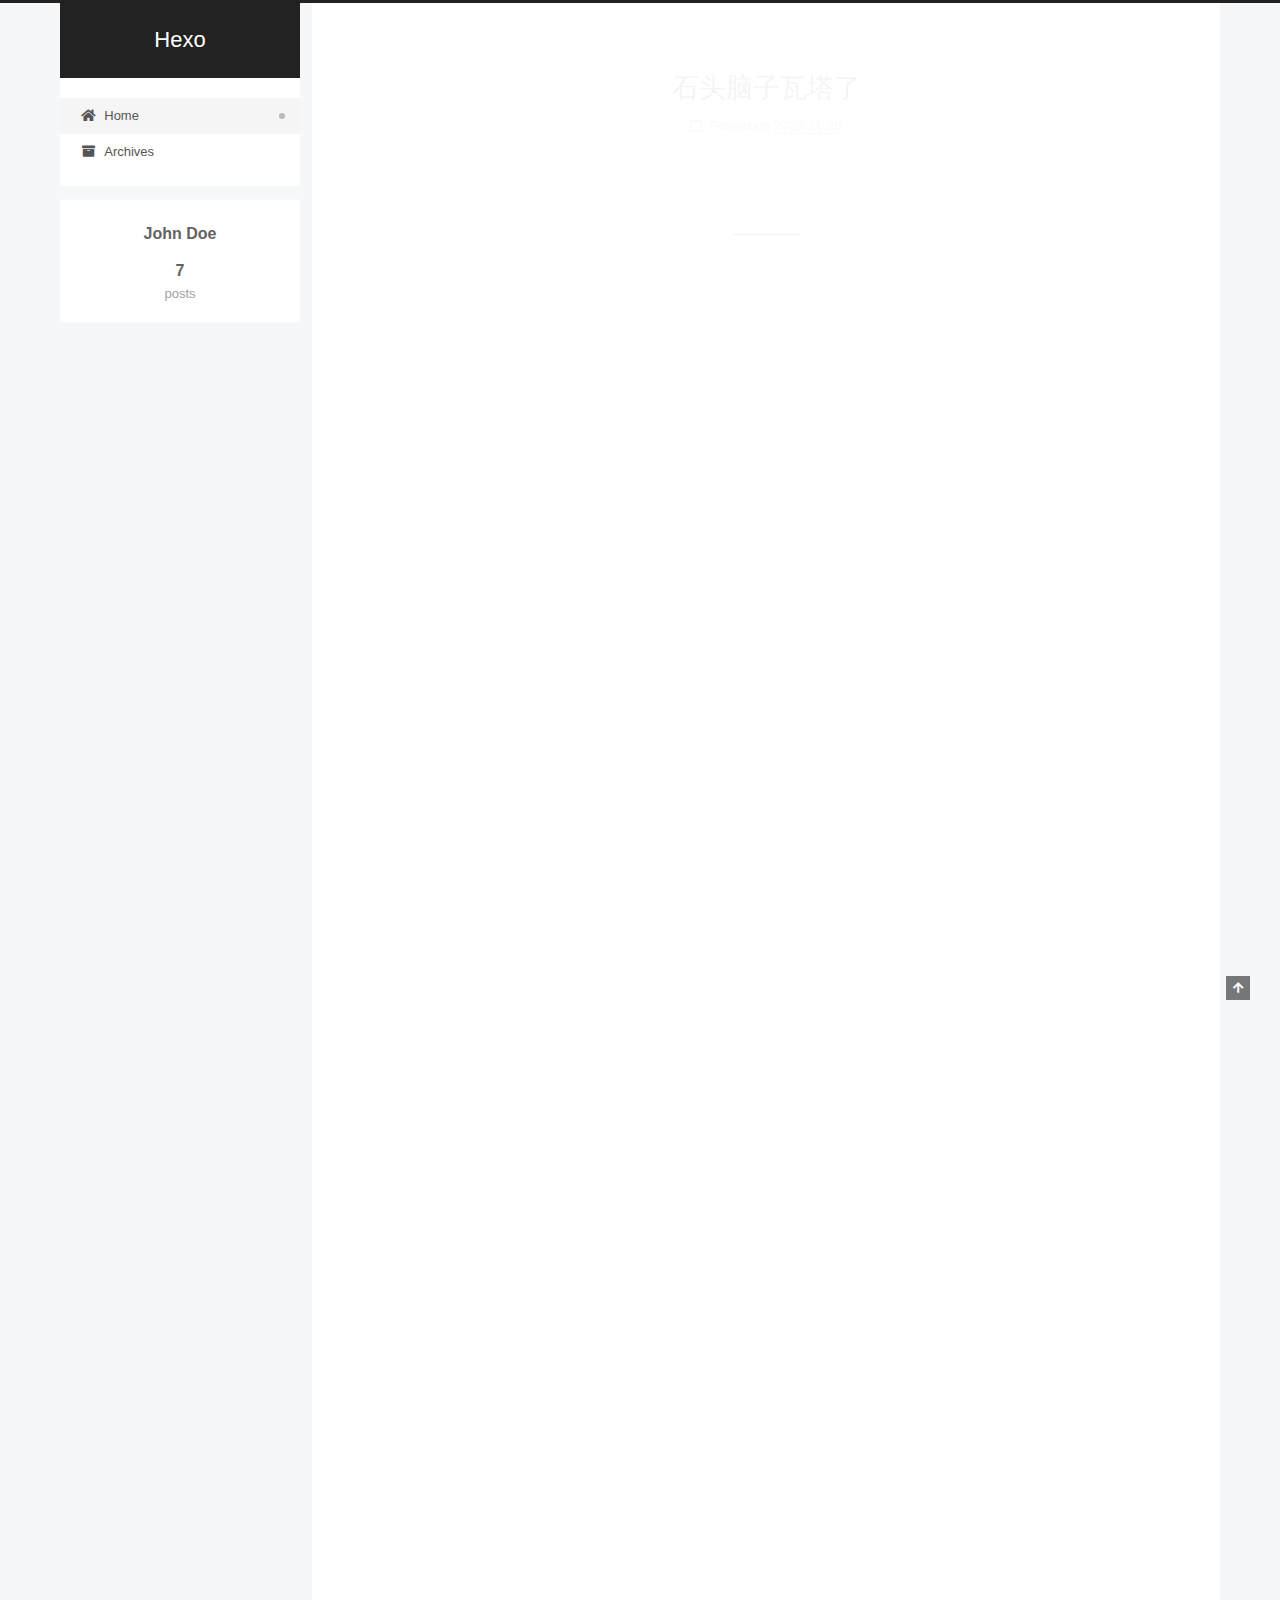
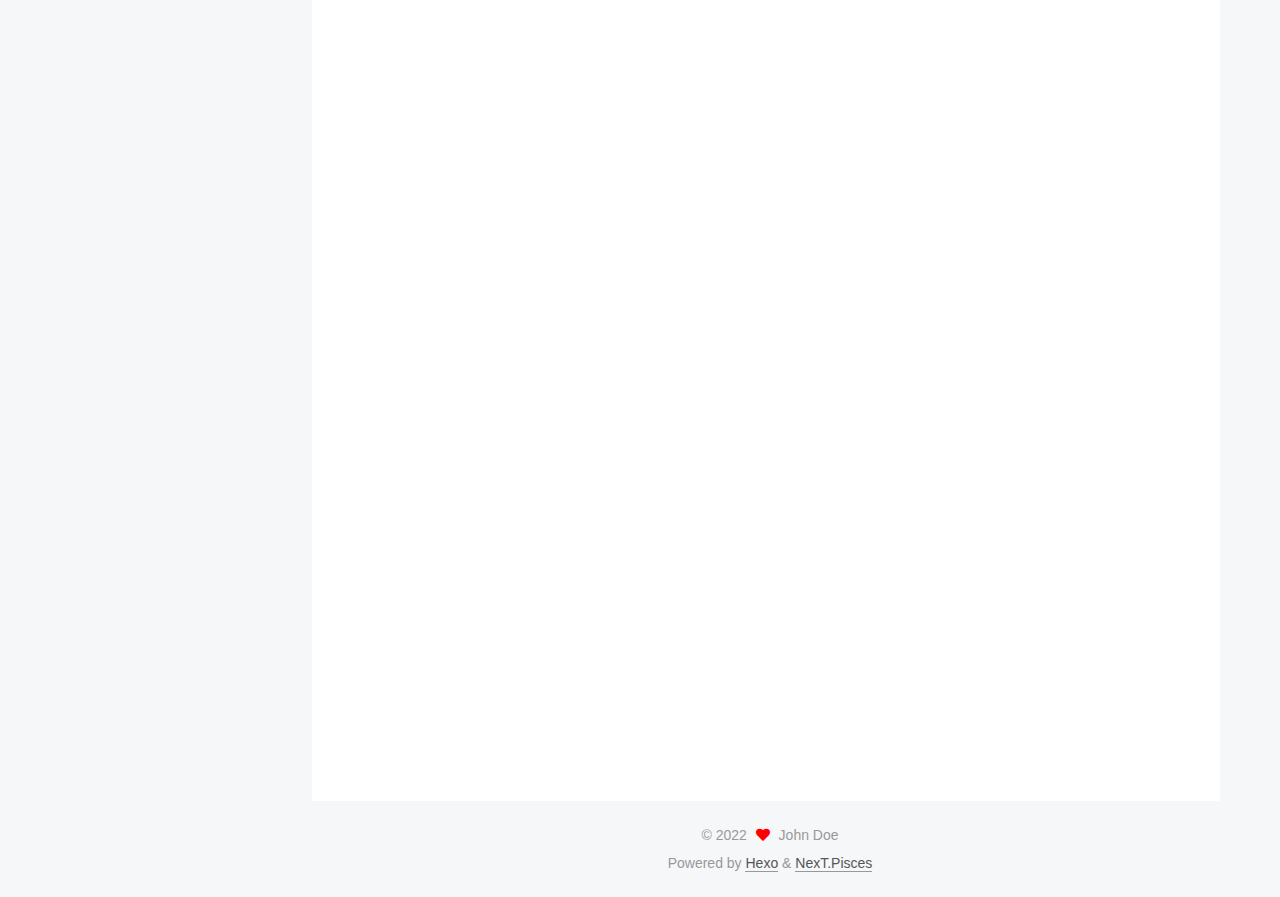
==== index.html @ 6b856f58 "Site updated: 2022-11-28 21:13:18" ====
<!DOCTYPE html>
<html lang="en">
<head>
  <meta charset="UTF-8">
<meta name="viewport" content="width=device-width, initial-scale=1, maximum-scale=2">
<meta name="theme-color" content="#222">
<meta name="generator" content="Hexo 6.3.0">
  <link rel="apple-touch-icon" sizes="180x180" href="/images/apple-touch-icon-next.png">
  <link rel="icon" type="image/png" sizes="32x32" href="/images/favicon-32x32-next.png">
  <link rel="icon" type="image/png" sizes="16x16" href="/images/favicon-16x16-next.png">
  <link rel="mask-icon" href="/images/logo.svg" color="#222">

<link rel="stylesheet" href="/css/main.css">


<link rel="stylesheet" href="/lib/font-awesome/css/all.min.css">

<script id="hexo-configurations">
    var NexT = window.NexT || {};
    var CONFIG = {"hostname":"example.com","root":"/","scheme":"Pisces","version":"7.8.0","exturl":false,"sidebar":{"position":"left","display":"post","padding":18,"offset":12,"onmobile":false},"copycode":{"enable":false,"show_result":false,"style":null},"back2top":{"enable":true,"sidebar":false,"scrollpercent":false},"bookmark":{"enable":false,"color":"#222","save":"auto"},"fancybox":false,"mediumzoom":false,"lazyload":false,"pangu":false,"comments":{"style":"tabs","active":null,"storage":true,"lazyload":false,"nav":null},"algolia":{"hits":{"per_page":10},"labels":{"input_placeholder":"Search for Posts","hits_empty":"We didn't find any results for the search: ${query}","hits_stats":"${hits} results found in ${time} ms"}},"localsearch":{"enable":false,"trigger":"auto","top_n_per_article":1,"unescape":false,"preload":false},"motion":{"enable":true,"async":false,"transition":{"post_block":"fadeIn","post_header":"slideDownIn","post_body":"slideDownIn","coll_header":"slideLeftIn","sidebar":"slideUpIn"}}};
  </script>

  <meta property="og:type" content="website">
<meta property="og:title" content="Hexo">
<meta property="og:url" content="http://example.com/index.html">
<meta property="og:site_name" content="Hexo">
<meta property="og:locale" content="en_US">
<meta property="article:author" content="John Doe">
<meta name="twitter:card" content="summary">

<link rel="canonical" href="http://example.com/">


<script id="page-configurations">
  // https://hexo.io/docs/variables.html
  CONFIG.page = {
    sidebar: "",
    isHome : true,
    isPost : false,
    lang   : 'en'
  };
</script>

  <title>Hexo</title>
  






  <noscript>
  <style>
  .use-motion .brand,
  .use-motion .menu-item,
  .sidebar-inner,
  .use-motion .post-block,
  .use-motion .pagination,
  .use-motion .comments,
  .use-motion .post-header,
  .use-motion .post-body,
  .use-motion .collection-header { opacity: initial; }

  .use-motion .site-title,
  .use-motion .site-subtitle {
    opacity: initial;
    top: initial;
  }

  .use-motion .logo-line-before i { left: initial; }
  .use-motion .logo-line-after i { right: initial; }
  </style>
</noscript>

</head>

<body itemscope itemtype="http://schema.org/WebPage">
  <div class="container use-motion">
    <div class="headband"></div>

    <header class="header" itemscope itemtype="http://schema.org/WPHeader">
      <div class="header-inner"><div class="site-brand-container">
  <div class="site-nav-toggle">
    <div class="toggle" aria-label="Toggle navigation bar">
      <span class="toggle-line toggle-line-first"></span>
      <span class="toggle-line toggle-line-middle"></span>
      <span class="toggle-line toggle-line-last"></span>
    </div>
  </div>

  <div class="site-meta">

    <a href="/" class="brand" rel="start">
      <span class="logo-line-before"><i></i></span>
      <h1 class="site-title">Hexo</h1>
      <span class="logo-line-after"><i></i></span>
    </a>
  </div>

  <div class="site-nav-right">
    <div class="toggle popup-trigger">
    </div>
  </div>
</div>




<nav class="site-nav">
  <ul id="menu" class="main-menu menu">
        <li class="menu-item menu-item-home">

    <a href="/" rel="section"><i class="fa fa-home fa-fw"></i>Home</a>

  </li>
        <li class="menu-item menu-item-archives">

    <a href="/archives/" rel="section"><i class="fa fa-archive fa-fw"></i>Archives</a>

  </li>
  </ul>
</nav>




</div>
    </header>

    
  <div class="back-to-top">
    <i class="fa fa-arrow-up"></i>
    <span>0%</span>
  </div>


    <main class="main">
      <div class="main-inner">
        <div class="content-wrap">
          

          <div class="content index posts-expand">
            
      
  
  
  <article itemscope itemtype="http://schema.org/Article" class="post-block" lang="en">
    <link itemprop="mainEntityOfPage" href="http://example.com/2022/11/28/%E7%9F%B3%E5%A4%B4%E8%84%91%E5%AD%90%E7%93%A6%E5%A1%94%E4%BA%86-1/">

    <span hidden itemprop="author" itemscope itemtype="http://schema.org/Person">
      <meta itemprop="image" content="/images/avatar.gif">
      <meta itemprop="name" content="John Doe">
      <meta itemprop="description" content="">
    </span>

    <span hidden itemprop="publisher" itemscope itemtype="http://schema.org/Organization">
      <meta itemprop="name" content="Hexo">
    </span>
      <header class="post-header">
        <h2 class="post-title" itemprop="name headline">
          
            <a href="/2022/11/28/%E7%9F%B3%E5%A4%B4%E8%84%91%E5%AD%90%E7%93%A6%E5%A1%94%E4%BA%86-1/" class="post-title-link" itemprop="url">石头脑子瓦塔了</a>
        </h2>

        <div class="post-meta">
            <span class="post-meta-item">
              <span class="post-meta-item-icon">
                <i class="far fa-calendar"></i>
              </span>
              <span class="post-meta-item-text">Posted on</span>

              <time title="Created: 2022-11-28 20:24:29" itemprop="dateCreated datePublished" datetime="2022-11-28T20:24:29+08:00">2022-11-28</time>
            </span>

          

        </div>
      </header>

    
    
    
    <div class="post-body" itemprop="articleBody">

      
          
      
    </div>

    
    
    
      <footer class="post-footer">
        <div class="post-eof"></div>
      </footer>
  </article>
  
  
  

      
  
  
  <article itemscope itemtype="http://schema.org/Article" class="post-block" lang="en">
    <link itemprop="mainEntityOfPage" href="http://example.com/2022/11/28/%E7%9F%B3%E5%A4%B4%E8%84%91%E5%AD%90%E7%93%A6%E5%A1%94%E4%BA%86/">

    <span hidden itemprop="author" itemscope itemtype="http://schema.org/Person">
      <meta itemprop="image" content="/images/avatar.gif">
      <meta itemprop="name" content="John Doe">
      <meta itemprop="description" content="">
    </span>

    <span hidden itemprop="publisher" itemscope itemtype="http://schema.org/Organization">
      <meta itemprop="name" content="Hexo">
    </span>
      <header class="post-header">
        <h2 class="post-title" itemprop="name headline">
          
            <a href="/2022/11/28/%E7%9F%B3%E5%A4%B4%E8%84%91%E5%AD%90%E7%93%A6%E5%A1%94%E4%BA%86/" class="post-title-link" itemprop="url">石头脑子瓦塔了</a>
        </h2>

        <div class="post-meta">
            <span class="post-meta-item">
              <span class="post-meta-item-icon">
                <i class="far fa-calendar"></i>
              </span>
              <span class="post-meta-item-text">Posted on</span>
              

              <time title="Created: 2022-11-28 20:21:16 / Modified: 20:21:17" itemprop="dateCreated datePublished" datetime="2022-11-28T20:21:16+08:00">2022-11-28</time>
            </span>

          

        </div>
      </header>

    
    
    
    <div class="post-body" itemprop="articleBody">

      
          
      
    </div>

    
    
    
      <footer class="post-footer">
        <div class="post-eof"></div>
      </footer>
  </article>
  
  
  

      
  
  
  <article itemscope itemtype="http://schema.org/Article" class="post-block" lang="en">
    <link itemprop="mainEntityOfPage" href="http://example.com/2022/11/28/test-my-site-3/">

    <span hidden itemprop="author" itemscope itemtype="http://schema.org/Person">
      <meta itemprop="image" content="/images/avatar.gif">
      <meta itemprop="name" content="John Doe">
      <meta itemprop="description" content="">
    </span>

    <span hidden itemprop="publisher" itemscope itemtype="http://schema.org/Organization">
      <meta itemprop="name" content="Hexo">
    </span>
      <header class="post-header">
        <h2 class="post-title" itemprop="name headline">
          
            <a href="/2022/11/28/test-my-site-3/" class="post-title-link" itemprop="url">test_my_site</a>
        </h2>

        <div class="post-meta">
            <span class="post-meta-item">
              <span class="post-meta-item-icon">
                <i class="far fa-calendar"></i>
              </span>
              <span class="post-meta-item-text">Posted on</span>

              <time title="Created: 2022-11-28 19:52:07" itemprop="dateCreated datePublished" datetime="2022-11-28T19:52:07+08:00">2022-11-28</time>
            </span>

          

        </div>
      </header>

    
    
    
    <div class="post-body" itemprop="articleBody">

      
          
      
    </div>

    
    
    
      <footer class="post-footer">
        <div class="post-eof"></div>
      </footer>
  </article>
  
  
  

      
  
  
  <article itemscope itemtype="http://schema.org/Article" class="post-block" lang="en">
    <link itemprop="mainEntityOfPage" href="http://example.com/2022/11/28/test-my-site-2/">

    <span hidden itemprop="author" itemscope itemtype="http://schema.org/Person">
      <meta itemprop="image" content="/images/avatar.gif">
      <meta itemprop="name" content="John Doe">
      <meta itemprop="description" content="">
    </span>

    <span hidden itemprop="publisher" itemscope itemtype="http://schema.org/Organization">
      <meta itemprop="name" content="Hexo">
    </span>
      <header class="post-header">
        <h2 class="post-title" itemprop="name headline">
          
            <a href="/2022/11/28/test-my-site-2/" class="post-title-link" itemprop="url">test_my_site</a>
        </h2>

        <div class="post-meta">
            <span class="post-meta-item">
              <span class="post-meta-item-icon">
                <i class="far fa-calendar"></i>
              </span>
              <span class="post-meta-item-text">Posted on</span>

              <time title="Created: 2022-11-28 19:49:31" itemprop="dateCreated datePublished" datetime="2022-11-28T19:49:31+08:00">2022-11-28</time>
            </span>

          

        </div>
      </header>

    
    
    
    <div class="post-body" itemprop="articleBody">

      
          
      
    </div>

    
    
    
      <footer class="post-footer">
        <div class="post-eof"></div>
      </footer>
  </article>
  
  
  

      
  
  
  <article itemscope itemtype="http://schema.org/Article" class="post-block" lang="en">
    <link itemprop="mainEntityOfPage" href="http://example.com/2022/11/28/test-my-site-1/">

    <span hidden itemprop="author" itemscope itemtype="http://schema.org/Person">
      <meta itemprop="image" content="/images/avatar.gif">
      <meta itemprop="name" content="John Doe">
      <meta itemprop="description" content="">
    </span>

    <span hidden itemprop="publisher" itemscope itemtype="http://schema.org/Organization">
      <meta itemprop="name" content="Hexo">
    </span>
      <header class="post-header">
        <h2 class="post-title" itemprop="name headline">
          
            <a href="/2022/11/28/test-my-site-1/" class="post-title-link" itemprop="url">test_my_site</a>
        </h2>

        <div class="post-meta">
            <span class="post-meta-item">
              <span class="post-meta-item-icon">
                <i class="far fa-calendar"></i>
              </span>
              <span class="post-meta-item-text">Posted on</span>

              <time title="Created: 2022-11-28 19:37:12" itemprop="dateCreated datePublished" datetime="2022-11-28T19:37:12+08:00">2022-11-28</time>
            </span>

          

        </div>
      </header>

    
    
    
    <div class="post-body" itemprop="articleBody">

      
          
      
    </div>

    
    
    
      <footer class="post-footer">
        <div class="post-eof"></div>
      </footer>
  </article>
  
  
  

      
  
  
  <article itemscope itemtype="http://schema.org/Article" class="post-block" lang="en">
    <link itemprop="mainEntityOfPage" href="http://example.com/2022/11/28/test-my-site/">

    <span hidden itemprop="author" itemscope itemtype="http://schema.org/Person">
      <meta itemprop="image" content="/images/avatar.gif">
      <meta itemprop="name" content="John Doe">
      <meta itemprop="description" content="">
    </span>

    <span hidden itemprop="publisher" itemscope itemtype="http://schema.org/Organization">
      <meta itemprop="name" content="Hexo">
    </span>
      <header class="post-header">
        <h2 class="post-title" itemprop="name headline">
          
            <a href="/2022/11/28/test-my-site/" class="post-title-link" itemprop="url">test_my_site</a>
        </h2>

        <div class="post-meta">
            <span class="post-meta-item">
              <span class="post-meta-item-icon">
                <i class="far fa-calendar"></i>
              </span>
              <span class="post-meta-item-text">Posted on</span>

              <time title="Created: 2022-11-28 17:19:56" itemprop="dateCreated datePublished" datetime="2022-11-28T17:19:56+08:00">2022-11-28</time>
            </span>

          

        </div>
      </header>

    
    
    
    <div class="post-body" itemprop="articleBody">

      
          
      
    </div>

    
    
    
      <footer class="post-footer">
        <div class="post-eof"></div>
      </footer>
  </article>
  
  
  

      
  
  
  <article itemscope itemtype="http://schema.org/Article" class="post-block" lang="en">
    <link itemprop="mainEntityOfPage" href="http://example.com/2022/11/28/hello-world/">

    <span hidden itemprop="author" itemscope itemtype="http://schema.org/Person">
      <meta itemprop="image" content="/images/avatar.gif">
      <meta itemprop="name" content="John Doe">
      <meta itemprop="description" content="">
    </span>

    <span hidden itemprop="publisher" itemscope itemtype="http://schema.org/Organization">
      <meta itemprop="name" content="Hexo">
    </span>
      <header class="post-header">
        <h2 class="post-title" itemprop="name headline">
          
            <a href="/2022/11/28/hello-world/" class="post-title-link" itemprop="url">Hello World</a>
        </h2>

        <div class="post-meta">
            <span class="post-meta-item">
              <span class="post-meta-item-icon">
                <i class="far fa-calendar"></i>
              </span>
              <span class="post-meta-item-text">Posted on</span>

              <time title="Created: 2022-11-28 17:04:57" itemprop="dateCreated datePublished" datetime="2022-11-28T17:04:57+08:00">2022-11-28</time>
            </span>

          

        </div>
      </header>

    
    
    
    <div class="post-body" itemprop="articleBody">

      
          <p>Welcome to <a target="_blank" rel="noopener" href="https://hexo.io/">Hexo</a>! This is your very first post. Check <a target="_blank" rel="noopener" href="https://hexo.io/docs/">documentation</a> for more info. If you get any problems when using Hexo, you can find the answer in <a target="_blank" rel="noopener" href="https://hexo.io/docs/troubleshooting.html">troubleshooting</a> or you can ask me on <a target="_blank" rel="noopener" href="https://github.com/hexojs/hexo/issues">GitHub</a>.</p>
<h2 id="Quick-Start"><a href="#Quick-Start" class="headerlink" title="Quick Start"></a>Quick Start</h2><h3 id="Create-a-new-post"><a href="#Create-a-new-post" class="headerlink" title="Create a new post"></a>Create a new post</h3><figure class="highlight bash"><table><tr><td class="gutter"><pre><span class="line">1</span><br></pre></td><td class="code"><pre><span class="line">$ hexo new <span class="string">&quot;My New Post&quot;</span></span><br></pre></td></tr></table></figure>

<p>More info: <a target="_blank" rel="noopener" href="https://hexo.io/docs/writing.html">Writing</a></p>
<h3 id="Run-server"><a href="#Run-server" class="headerlink" title="Run server"></a>Run server</h3><figure class="highlight bash"><table><tr><td class="gutter"><pre><span class="line">1</span><br></pre></td><td class="code"><pre><span class="line">$ hexo server</span><br></pre></td></tr></table></figure>

<p>More info: <a target="_blank" rel="noopener" href="https://hexo.io/docs/server.html">Server</a></p>
<h3 id="Generate-static-files"><a href="#Generate-static-files" class="headerlink" title="Generate static files"></a>Generate static files</h3><figure class="highlight bash"><table><tr><td class="gutter"><pre><span class="line">1</span><br></pre></td><td class="code"><pre><span class="line">$ hexo generate</span><br></pre></td></tr></table></figure>

<p>More info: <a target="_blank" rel="noopener" href="https://hexo.io/docs/generating.html">Generating</a></p>
<h3 id="Deploy-to-remote-sites"><a href="#Deploy-to-remote-sites" class="headerlink" title="Deploy to remote sites"></a>Deploy to remote sites</h3><figure class="highlight bash"><table><tr><td class="gutter"><pre><span class="line">1</span><br></pre></td><td class="code"><pre><span class="line">$ hexo deploy</span><br></pre></td></tr></table></figure>

<p>More info: <a target="_blank" rel="noopener" href="https://hexo.io/docs/one-command-deployment.html">Deployment</a></p>

      
    </div>

    
    
    
      <footer class="post-footer">
        <div class="post-eof"></div>
      </footer>
  </article>
  
  
  


  



          </div>
          

<script>
  window.addEventListener('tabs:register', () => {
    let { activeClass } = CONFIG.comments;
    if (CONFIG.comments.storage) {
      activeClass = localStorage.getItem('comments_active') || activeClass;
    }
    if (activeClass) {
      let activeTab = document.querySelector(`a[href="#comment-${activeClass}"]`);
      if (activeTab) {
        activeTab.click();
      }
    }
  });
  if (CONFIG.comments.storage) {
    window.addEventListener('tabs:click', event => {
      if (!event.target.matches('.tabs-comment .tab-content .tab-pane')) return;
      let commentClass = event.target.classList[1];
      localStorage.setItem('comments_active', commentClass);
    });
  }
</script>

        </div>
          
  
  <div class="toggle sidebar-toggle">
    <span class="toggle-line toggle-line-first"></span>
    <span class="toggle-line toggle-line-middle"></span>
    <span class="toggle-line toggle-line-last"></span>
  </div>

  <aside class="sidebar">
    <div class="sidebar-inner">

      <ul class="sidebar-nav motion-element">
        <li class="sidebar-nav-toc">
          Table of Contents
        </li>
        <li class="sidebar-nav-overview">
          Overview
        </li>
      </ul>

      <!--noindex-->
      <div class="post-toc-wrap sidebar-panel">
      </div>
      <!--/noindex-->

      <div class="site-overview-wrap sidebar-panel">
        <div class="site-author motion-element" itemprop="author" itemscope itemtype="http://schema.org/Person">
  <p class="site-author-name" itemprop="name">John Doe</p>
  <div class="site-description" itemprop="description"></div>
</div>
<div class="site-state-wrap motion-element">
  <nav class="site-state">
      <div class="site-state-item site-state-posts">
          <a href="/archives/">
        
          <span class="site-state-item-count">7</span>
          <span class="site-state-item-name">posts</span>
        </a>
      </div>
  </nav>
</div>



      </div>

    </div>
  </aside>
  <div id="sidebar-dimmer"></div>


      </div>
    </main>

    <footer class="footer">
      <div class="footer-inner">
        

        

<div class="copyright">
  
  &copy; 
  <span itemprop="copyrightYear">2022</span>
  <span class="with-love">
    <i class="fa fa-heart"></i>
  </span>
  <span class="author" itemprop="copyrightHolder">John Doe</span>
</div>
  <div class="powered-by">Powered by <a href="https://hexo.io/" class="theme-link" rel="noopener" target="_blank">Hexo</a> & <a href="https://pisces.theme-next.org/" class="theme-link" rel="noopener" target="_blank">NexT.Pisces</a>
  </div>

        








      </div>
    </footer>
  </div>

  
  <script src="/lib/anime.min.js"></script>
  <script src="/lib/velocity/velocity.min.js"></script>
  <script src="/lib/velocity/velocity.ui.min.js"></script>

<script src="/js/utils.js"></script>

<script src="/js/motion.js"></script>


<script src="/js/schemes/pisces.js"></script>


<script src="/js/next-boot.js"></script>




  















  

  

</body>
</html>
---- css/main.css ----
:root {
  --body-bg-color: #f5f7f9;
  --content-bg-color: #fff;
  --card-bg-color: #f5f5f5;
  --text-color: #555;
  --blockquote-color: #666;
  --link-color: #555;
  --link-hover-color: #222;
  --brand-color: #fff;
  --brand-hover-color: #fff;
  --table-row-odd-bg-color: #f9f9f9;
  --table-row-hover-bg-color: #f5f5f5;
  --menu-item-bg-color: #f5f5f5;
  --btn-default-bg: #fff;
  --btn-default-color: #555;
  --btn-default-border-color: #555;
  --btn-default-hover-bg: #222;
  --btn-default-hover-color: #fff;
  --btn-default-hover-border-color: #222;
}
html {
  line-height: 1.15; /* 1 */
  -webkit-text-size-adjust: 100%; /* 2 */
}
body {
  margin: 0;
}
main {
  display: block;
}
h1 {
  font-size: 2em;
  margin: 0.67em 0;
}
hr {
  box-sizing: content-box; /* 1 */
  height: 0; /* 1 */
  overflow: visible; /* 2 */
}
pre {
  font-family: monospace, monospace; /* 1 */
  font-size: 1em; /* 2 */
}
a {
  background: transparent;
}
abbr[title] {
  border-bottom: none; /* 1 */
  text-decoration: underline; /* 2 */
  text-decoration: underline dotted; /* 2 */
}
b,
strong {
  font-weight: bolder;
}
code,
kbd,
samp {
  font-family: monospace, monospace; /* 1 */
  font-size: 1em; /* 2 */
}
small {
  font-size: 80%;
}
sub,
sup {
  font-size: 75%;
  line-height: 0;
  position: relative;
  vertical-align: baseline;
}
sub {
  bottom: -0.25em;
}
sup {
  top: -0.5em;
}
img {
  border-style: none;
}
button,
input,
optgroup,
select,
textarea {
  font-family: inherit; /* 1 */
  font-size: 100%; /* 1 */
  line-height: 1.15; /* 1 */
  margin: 0; /* 2 */
}
button,
input {
/* 1 */
  overflow: visible;
}
button,
select {
/* 1 */
  text-transform: none;
}
button,
[type='button'],
[type='reset'],
[type='submit'] {
  -webkit-appearance: button;
}
button::-moz-focus-inner,
[type='button']::-moz-focus-inner,
[type='reset']::-moz-focus-inner,
[type='submit']::-moz-focus-inner {
  border-style: none;
  padding: 0;
}
button:-moz-focusring,
[type='button']:-moz-focusring,
[type='reset']:-moz-focusring,
[type='submit']:-moz-focusring {
  outline: 1px dotted ButtonText;
}
fieldset {
  padding: 0.35em 0.75em 0.625em;
}
legend {
  box-sizing: border-box; /* 1 */
  color: inherit; /* 2 */
  display: table; /* 1 */
  max-width: 100%; /* 1 */
  padding: 0; /* 3 */
  white-space: normal; /* 1 */
}
progress {
  vertical-align: baseline;
}
textarea {
  overflow: auto;
}
[type='checkbox'],
[type='radio'] {
  box-sizing: border-box; /* 1 */
  padding: 0; /* 2 */
}
[type='number']::-webkit-inner-spin-button,
[type='number']::-webkit-outer-spin-button {
  height: auto;
}
[type='search'] {
  outline-offset: -2px; /* 2 */
  -webkit-appearance: textfield; /* 1 */
}
[type='search']::-webkit-search-decoration {
  -webkit-appearance: none;
}
::-webkit-file-upload-button {
  font: inherit; /* 2 */
  -webkit-appearance: button; /* 1 */
}
details {
  display: block;
}
summary {
  display: list-item;
}
template {
  display: none;
}
[hidden] {
  display: none;
}
::selection {
  background: #262a30;
  color: #eee;
}
html,
body {
  height: 100%;
}
body {
  background: var(--body-bg-color);
  color: var(--text-color);
  font-family: 'Lato', "PingFang SC", "Microsoft YaHei", sans-serif;
  font-size: 1em;
  line-height: 2;
}
@media (max-width: 991px) {
  body {
    padding-left: 0 !important;
    padding-right: 0 !important;
  }
}
h1,
h2,
h3,
h4,
h5,
h6 {
  font-family: 'Lato', "PingFang SC", "Microsoft YaHei", sans-serif;
  font-weight: bold;
  line-height: 1.5;
  margin: 20px 0 15px;
}
h1 {
  font-size: 1.5em;
}
h2 {
  font-size: 1.375em;
}
h3 {
  font-size: 1.25em;
}
h4 {
  font-size: 1.125em;
}
h5 {
  font-size: 1em;
}
h6 {
  font-size: 0.875em;
}
p {
  margin: 0 0 20px 0;
}
a,
span.exturl {
  border-bottom: 1px solid #999;
  color: var(--link-color);
  outline: 0;
  text-decoration: none;
  overflow-wrap: break-word;
  word-wrap: break-word;
  cursor: pointer;
}
a:hover,
span.exturl:hover {
  border-bottom-color: var(--link-hover-color);
  color: var(--link-hover-color);
}
iframe,
img,
video {
  display: block;
  margin-left: auto;
  margin-right: auto;
  max-width: 100%;
}
hr {
  background-image: repeating-linear-gradient(-45deg, #ddd, #ddd 4px, transparent 4px, transparent 8px);
  border: 0;
  height: 3px;
  margin: 40px 0;
}
blockquote {
  border-left: 4px solid #ddd;
  color: var(--blockquote-color);
  margin: 0;
  padding: 0 15px;
}
blockquote cite::before {
  content: '-';
  padding: 0 5px;
}
dt {
  font-weight: bold;
}
dd {
  margin: 0;
  padding: 0;
}
kbd {
  background-color: #f5f5f5;
  background-image: linear-gradient(#eee, #fff, #eee);
  border: 1px solid #ccc;
  border-radius: 0.2em;
  box-shadow: 0.1em 0.1em 0.2em rgba(0,0,0,0.1);
  color: #555;
  font-family: inherit;
  padding: 0.1em 0.3em;
  white-space: nowrap;
}
.table-container {
  overflow: auto;
}
table {
  border-collapse: collapse;
  border-spacing: 0;
  font-size: 0.875em;
  margin: 0 0 20px 0;
  width: 100%;
}
tbody tr:nth-of-type(odd) {
  background: var(--table-row-odd-bg-color);
}
tbody tr:hover {
  background: var(--table-row-hover-bg-color);
}
caption,
th,
td {
  font-weight: normal;
  padding: 8px;
  vertical-align: middle;
}
th,
td {
  border: 1px solid #ddd;
  border-bottom: 3px solid #ddd;
}
th {
  font-weight: 700;
  padding-bottom: 10px;
}
td {
  border-bottom-width: 1px;
}
.btn {
  background: var(--btn-default-bg);
  border: 2px solid var(--btn-default-border-color);
  border-radius: 2px;
  color: var(--btn-default-color);
  display: inline-block;
  font-size: 0.875em;
  line-height: 2;
  padding: 0 20px;
  text-decoration: none;
  transition-property: background-color;
  transition-delay: 0s;
  transition-duration: 0.2s;
  transition-timing-function: ease-in-out;
}
.btn:hover {
  background: var(--btn-default-hover-bg);
  border-color: var(--btn-default-hover-border-color);
  color: var(--btn-default-hover-color);
}
.btn + .btn {
  margin: 0 0 8px 8px;
}
.btn .fa-fw {
  text-align: left;
  width: 1.285714285714286em;
}
.toggle {
  line-height: 0;
}
.toggle .toggle-line {
  background: #fff;
  display: inline-block;
  height: 2px;
  left: 0;
  position: relative;
  top: 0;
  transition: all 0.4s;
  vertical-align: top;
  width: 100%;
}
.toggle .toggle-line:not(:first-child) {
  margin-top: 3px;
}
.toggle.toggle-arrow .toggle-line-first {
  left: 50%;
  top: 2px;
  transform: rotate(45deg);
  width: 50%;
}
.toggle.toggle-arrow .toggle-line-middle {
  left: 2px;
  width: 90%;
}
.toggle.toggle-arrow .toggle-line-last {
  left: 50%;
  top: -2px;
  transform: rotate(-45deg);
  width: 50%;
}
.toggle.toggle-close .toggle-line-first {
  transform: rotate(-45deg);
  top: 5px;
}
.toggle.toggle-close .toggle-line-middle {
  opacity: 0;
}
.toggle.toggle-close .toggle-line-last {
  transform: rotate(45deg);
  top: -5px;
}
.highlight,
pre {
  background: #f7f7f7;
  color: #4d4d4c;
  line-height: 1.6;
  margin: 0 auto 20px;
}
pre,
code {
  font-family: consolas, Menlo, monospace, "PingFang SC", "Microsoft YaHei";
}
code {
  background: #eee;
  border-radius: 3px;
  color: #555;
  padding: 2px 4px;
  overflow-wrap: break-word;
  word-wrap: break-word;
}
.highlight *::selection {
  background: #d6d6d6;
}
.highlight pre {
  border: 0;
  margin: 0;
  padding: 10px 0;
}
.highlight table {
  border: 0;
  margin: 0;
  width: auto;
}
.highlight td {
  border: 0;
  padding: 0;
}
.highlight figcaption {
  background: #eff2f3;
  color: #4d4d4c;
  display: flex;
  font-size: 0.875em;
  justify-content: space-between;
  line-height: 1.2;
  padding: 0.5em;
}
.highlight figcaption a {
  color: #4d4d4c;
}
.highlight figcaption a:hover {
  border-bottom-color: #4d4d4c;
}
.highlight .gutter {
  -moz-user-select: none;
  -ms-user-select: none;
  -webkit-user-select: none;
  user-select: none;
}
.highlight .gutter pre {
  background: #eff2f3;
  color: #869194;
  padding-left: 10px;
  padding-right: 10px;
  text-align: right;
}
.highlight .code pre {
  background: #f7f7f7;
  padding-left: 10px;
  width: 100%;
}
.gist table {
  width: auto;
}
.gist table td {
  border: 0;
}
pre {
  overflow: auto;
  padding: 10px;
}
pre code {
  background: none;
  color: #4d4d4c;
  font-size: 0.875em;
  padding: 0;
  text-shadow: none;
}
pre .deletion {
  background: #fdd;
}
pre .addition {
  background: #dfd;
}
pre .meta {
  color: #eab700;
  -moz-user-select: none;
  -ms-user-select: none;
  -webkit-user-select: none;
  user-select: none;
}
pre .comment {
  color: #8e908c;
}
pre .variable,
pre .attribute,
pre .tag,
pre .name,
pre .regexp,
pre .ruby .constant,
pre .xml .tag .title,
pre .xml .pi,
pre .xml .doctype,
pre .html .doctype,
pre .css .id,
pre .css .class,
pre .css .pseudo {
  color: #c82829;
}
pre .number,
pre .preprocessor,
pre .built_in,
pre .builtin-name,
pre .literal,
pre .params,
pre .constant,
pre .command {
  color: #f5871f;
}
pre .ruby .class .title,
pre .css .rules .attribute,
pre .string,
pre .symbol,
pre .value,
pre .inheritance,
pre .header,
pre .ruby .symbol,
pre .xml .cdata,
pre .special,
pre .formula {
  color: #718c00;
}
pre .title,
pre .css .hexcolor {
  color: #3e999f;
}
pre .function,
pre .python .decorator,
pre .python .title,
pre .ruby .function .title,
pre .ruby .title .keyword,
pre .perl .sub,
pre .javascript .title,
pre .coffeescript .title {
  color: #4271ae;
}
pre .keyword,
pre .javascript .function {
  color: #8959a8;
}
.blockquote-center {
  border-left: none;
  margin: 40px 0;
  padding: 0;
  position: relative;
  text-align: center;
}
.blockquote-center .fa {
  display: block;
  opacity: 0.6;
  position: absolute;
  width: 100%;
}
.blockquote-center .fa-quote-left {
  border-top: 1px solid #ccc;
  text-align: left;
  top: -20px;
}
.blockquote-center .fa-quote-right {
  border-bottom: 1px solid #ccc;
  text-align: right;
  bottom: -20px;
}
.blockquote-center p,
.blockquote-center div {
  text-align: center;
}
.post-body .group-picture img {
  margin: 0 auto;
  padding: 0 3px;
}
.group-picture-row {
  margin-bottom: 6px;
  overflow: hidden;
}
.group-picture-column {
  float: left;
  margin-bottom: 10px;
}
.post-body .label {
  color: #555;
  display: inline;
  padding: 0 2px;
}
.post-body .label.default {
  background: #f0f0f0;
}
.post-body .label.primary {
  background: #efe6f7;
}
.post-body .label.info {
  background: #e5f2f8;
}
.post-body .label.success {
  background: #e7f4e9;
}
.post-body .label.warning {
  background: #fcf6e1;
}
.post-body .label.danger {
  background: #fae8eb;
}
.post-body .tabs {
  margin-bottom: 20px;
}
.post-body .tabs,
.tabs-comment {
  display: block;
  padding-top: 10px;
  position: relative;
}
.post-body .tabs ul.nav-tabs,
.tabs-comment ul.nav-tabs {
  display: flex;
  flex-wrap: wrap;
  margin: 0;
  margin-bottom: -1px;
  padding: 0;
}
@media (max-width: 413px) {
  .post-body .tabs ul.nav-tabs,
  .tabs-comment ul.nav-tabs {
    display: block;
    margin-bottom: 5px;
  }
}
.post-body .tabs ul.nav-tabs li.tab,
.tabs-comment ul.nav-tabs li.tab {
  border-bottom: 1px solid #ddd;
  border-left: 1px solid transparent;
  border-right: 1px solid transparent;
  border-top: 3px solid transparent;
  flex-grow: 1;
  list-style-type: none;
  border-radius: 0 0 0 0;
}
@media (max-width: 413px) {
  .post-body .tabs ul.nav-tabs li.tab,
  .tabs-comment ul.nav-tabs li.tab {
    border-bottom: 1px solid transparent;
    border-left: 3px solid transparent;
    border-right: 1px solid transparent;
    border-top: 1px solid transparent;
  }
}
@media (max-width: 413px) {
  .post-body .tabs ul.nav-tabs li.tab,
  .tabs-comment ul.nav-tabs li.tab {
    border-radius: 0;
  }
}
.post-body .tabs ul.nav-tabs li.tab a,
.tabs-comment ul.nav-tabs li.tab a {
  border-bottom: initial;
  display: block;
  line-height: 1.8;
  outline: 0;
  padding: 0.25em 0.75em;
  text-align: center;
  transition-delay: 0s;
  transition-duration: 0.2s;
  transition-timing-function: ease-out;
}
.post-body .tabs ul.nav-tabs li.tab a i,
.tabs-comment ul.nav-tabs li.tab a i {
  width: 1.285714285714286em;
}
.post-body .tabs ul.nav-tabs li.tab.active,
.tabs-comment ul.nav-tabs li.tab.active {
  border-bottom: 1px solid transparent;
  border-left: 1px solid #ddd;
  border-right: 1px solid #ddd;
  border-top: 3px solid #fc6423;
}
@media (max-width: 413px) {
  .post-body .tabs ul.nav-tabs li.tab.active,
  .tabs-comment ul.nav-tabs li.tab.active {
    border-bottom: 1px solid #ddd;
    border-left: 3px solid #fc6423;
    border-right: 1px solid #ddd;
    border-top: 1px solid #ddd;
  }
}
.post-body .tabs ul.nav-tabs li.tab.active a,
.tabs-comment ul.nav-tabs li.tab.active a {
  color: var(--link-color);
  cursor: default;
}
.post-body .tabs .tab-content .tab-pane,
.tabs-comment .tab-content .tab-pane {
  border: 1px solid #ddd;
  border-top: 0;
  padding: 20px 20px 0 20px;
  border-radius: 0;
}
.post-body .tabs .tab-content .tab-pane:not(.active),
.tabs-comment .tab-content .tab-pane:not(.active) {
  display: none;
}
.post-body .tabs .tab-content .tab-pane.active,
.tabs-comment .tab-content .tab-pane.active {
  display: block;
}
.post-body .tabs .tab-content .tab-pane.active:nth-of-type(1),
.tabs-comment .tab-content .tab-pane.active:nth-of-type(1) {
  border-radius: 0 0 0 0;
}
@media (max-width: 413px) {
  .post-body .tabs .tab-content .tab-pane.active:nth-of-type(1),
  .tabs-comment .tab-content .tab-pane.active:nth-of-type(1) {
    border-radius: 0;
  }
}
.post-body .note {
  border-radius: 3px;
  margin-bottom: 20px;
  padding: 1em;
  position: relative;
  border: 1px solid #eee;
  border-left-width: 5px;
}
.post-body .note h2,
.post-body .note h3,
.post-body .note h4,
.post-body .note h5,
.post-body .note h6 {
  margin-top: 0;
  border-bottom: initial;
  margin-bottom: 0;
  padding-top: 0;
}
.post-body .note p:first-child,
.post-body .note ul:first-child,
.post-body .note ol:first-child,
.post-body .note table:first-child,
.post-body .note pre:first-child,
.post-body .note blockquote:first-child,
.post-body .note img:first-child {
  margin-top: 0;
}
.post-body .note p:last-child,
.post-body .note ul:last-child,
.post-body .note ol:last-child,
.post-body .note table:last-child,
.post-body .note pre:last-child,
.post-body .note blockquote:last-child,
.post-body .note img:last-child {
  margin-bottom: 0;
}
.post-body .note.default {
  border-left-color: #777;
}
.post-body .note.default h2,
.post-body .note.default h3,
.post-body .note.default h4,
.post-body .note.default h5,
.post-body .note.default h6 {
  color: #777;
}
.post-body .note.primary {
  border-left-color: #6f42c1;
}
.post-body .note.primary h2,
.post-body .note.primary h3,
.post-body .note.primary h4,
.post-body .note.primary h5,
.post-body .note.primary h6 {
  color: #6f42c1;
}
.post-body .note.info {
  border-left-color: #428bca;
}
.post-body .note.info h2,
.post-body .note.info h3,
.post-body .note.info h4,
.post-body .note.info h5,
.post-body .note.info h6 {
  color: #428bca;
}
.post-body .note.success {
  border-left-color: #5cb85c;
}
.post-body .note.success h2,
.post-body .note.success h3,
.post-body .note.success h4,
.post-body .note.success h5,
.post-body .note.success h6 {
  color: #5cb85c;
}
.post-body .note.warning {
  border-left-color: #f0ad4e;
}
.post-body .note.warning h2,
.post-body .note.warning h3,
.post-body .note.warning h4,
.post-body .note.warning h5,
.post-body .note.warning h6 {
  color: #f0ad4e;
}
.post-body .note.danger {
  border-left-color: #d9534f;
}
.post-body .note.danger h2,
.post-body .note.danger h3,
.post-body .note.danger h4,
.post-body .note.danger h5,
.post-body .note.danger h6 {
  color: #d9534f;
}
.pagination .prev,
.pagination .next,
.pagination .page-number,
.pagination .space {
  display: inline-block;
  margin: 0 10px;
  padding: 0 11px;
  position: relative;
  top: -1px;
}
@media (max-width: 767px) {
  .pagination .prev,
  .pagination .next,
  .pagination .page-number,
  .pagination .space {
    margin: 0 5px;
  }
}
.pagination {
  border-top: 1px solid #eee;
  margin: 120px 0 0;
  text-align: center;
}
.pagination .prev,
.pagination .next,
.pagination .page-number {
  border-bottom: 0;
  border-top: 1px solid #eee;
  transition-property: border-color;
  transition-delay: 0s;
  transition-duration: 0.2s;
  transition-timing-function: ease-in-out;
}
.pagination .prev:hover,
.pagination .next:hover,
.pagination .page-number:hover {
  border-top-color: #222;
}
.pagination .space {
  margin: 0;
  padding: 0;
}
.pagination .prev {
  margin-left: 0;
}
.pagination .next {
  margin-right: 0;
}
.pagination .page-number.current {
  background: #ccc;
  border-top-color: #ccc;
  color: #fff;
}
@media (max-width: 767px) {
  .pagination {
    border-top: none;
  }
  .pagination .prev,
  .pagination .next,
  .pagination .page-number {
    border-bottom: 1px solid #eee;
    border-top: 0;
    margin-bottom: 10px;
    padding: 0 10px;
  }
  .pagination .prev:hover,
  .pagination .next:hover,
  .pagination .page-number:hover {
    border-bottom-color: #222;
  }
}
.comments {
  margin-top: 60px;
  overflow: hidden;
}
.comment-button-group {
  display: flex;
  flex-wrap: wrap-reverse;
  justify-content: center;
  margin: 1em 0;
}
.comment-button-group .comment-button {
  margin: 0.1em 0.2em;
}
.comment-button-group .comment-button.active {
  background: var(--btn-default-hover-bg);
  border-color: var(--btn-default-hover-border-color);
  color: var(--btn-default-hover-color);
}
.comment-position {
  display: none;
}
.comment-position.active {
  display: block;
}
.tabs-comment {
  background: var(--content-bg-color);
  margin-top: 4em;
  padding-top: 0;
}
.tabs-comment .comments {
  border: 0;
  box-shadow: none;
  margin-top: 0;
  padding-top: 0;
}
.container {
  min-height: 100%;
  position: relative;
}
.main-inner {
  margin: 0 auto;
  width: calc(100% - 20px);
}
@media (min-width: 1200px) {
  .main-inner {
    width: 1160px;
  }
}
@media (min-width: 1600px) {
  .main-inner {
    width: 73%;
  }
}
@media (max-width: 767px) {
  .content-wrap {
    padding: 0 20px;
  }
}
.header {
  background: transparent;
}
.header-inner {
  margin: 0 auto;
  width: calc(100% - 20px);
}
@media (min-width: 1200px) {
  .header-inner {
    width: 1160px;
  }
}
@media (min-width: 1600px) {
  .header-inner {
    width: 73%;
  }
}
.site-brand-container {
  display: flex;
  flex-shrink: 0;
  padding: 0 10px;
}
.headband {
  background: #222;
  height: 3px;
}
.site-meta {
  flex-grow: 1;
  text-align: center;
}
@media (max-width: 767px) {
  .site-meta {
    text-align: center;
  }
}
.brand {
  border-bottom: none;
  color: var(--brand-color);
  display: inline-block;
  line-height: 1.375em;
  padding: 0 40px;
  position: relative;
}
.brand:hover {
  color: var(--brand-hover-color);
}
.site-title {
  font-family: 'Lato', "PingFang SC", "Microsoft YaHei", sans-serif;
  font-size: 1.375em;
  font-weight: normal;
  margin: 0;
}
.site-subtitle {
  color: #ddd;
  font-size: 0.8125em;
  margin: 10px 0;
}
.use-motion .brand {
  opacity: 0;
}
.use-motion .site-title,
.use-motion .site-subtitle,
.use-motion .custom-logo-image {
  opacity: 0;
  position: relative;
  top: -10px;
}
.site-nav-toggle,
.site-nav-right {
  display: none;
}
@media (max-width: 767px) {
  .site-nav-toggle,
  .site-nav-right {
    display: flex;
    flex-direction: column;
    justify-content: center;
  }
}
.site-nav-toggle .toggle,
.site-nav-right .toggle {
  color: var(--text-color);
  padding: 10px;
  width: 22px;
}
.site-nav-toggle .toggle .toggle-line,
.site-nav-right .toggle .toggle-line {
  background: var(--text-color);
  border-radius: 1px;
}
.site-nav {
  display: block;
}
@media (max-width: 767px) {
  .site-nav {
    clear: both;
    display: none;
  }
}
.site-nav.site-nav-on {
  display: block;
}
.menu {
  margin-top: 20px;
  padding-left: 0;
  text-align: center;
}
.menu-item {
  display: inline-block;
  list-style: none;
  margin: 0 10px;
}
@media (max-width: 767px) {
  .menu-item {
    display: block;
    margin-top: 10px;
  }
  .menu-item.menu-item-search {
    display: none;
  }
}
.menu-item a,
.menu-item span.exturl {
  border-bottom: 0;
  display: block;
  font-size: 0.8125em;
  transition-property: border-color;
  transition-delay: 0s;
  transition-duration: 0.2s;
  transition-timing-function: ease-in-out;
}
@media (hover: none) {
  .menu-item a:hover,
  .menu-item span.exturl:hover {
    border-bottom-color: transparent !important;
  }
}
.menu-item .fa,
.menu-item .fab,
.menu-item .far,
.menu-item .fas {
  margin-right: 8px;
}
.menu-item .badge {
  display: inline-block;
  font-weight: bold;
  line-height: 1;
  margin-left: 0.35em;
  margin-top: 0.35em;
  text-align: center;
  white-space: nowrap;
}
@media (max-width: 767px) {
  .menu-item .badge {
    float: right;
    margin-left: 0;
  }
}
.menu-item-active a,
.menu .menu-item a:hover,
.menu .menu-item span.exturl:hover {
  background: var(--menu-item-bg-color);
}
.use-motion .menu-item {
  opacity: 0;
}
.sidebar {
  background: #222;
  bottom: 0;
  box-shadow: inset 0 2px 6px #000;
  position: fixed;
  top: 0;
}
@media (max-width: 991px) {
  .sidebar {
    display: none;
  }
}
.sidebar-inner {
  color: #999;
  padding: 18px 10px;
  text-align: center;
}
.cc-license {
  margin-top: 10px;
  text-align: center;
}
.cc-license .cc-opacity {
  border-bottom: none;
  opacity: 0.7;
}
.cc-license .cc-opacity:hover {
  opacity: 0.9;
}
.cc-license img {
  display: inline-block;
}
.site-author-image {
  border: 1px solid #eee;
  display: block;
  margin: 0 auto;
  max-width: 120px;
  padding: 2px;
}
.site-author-name {
  color: var(--text-color);
  font-weight: 600;
  margin: 0;
  text-align: center;
}
.site-description {
  color: #999;
  font-size: 0.8125em;
  margin-top: 0;
  text-align: center;
}
.links-of-author {
  margin-top: 15px;
}
.links-of-author a,
.links-of-author span.exturl {
  border-bottom-color: #555;
  display: inline-block;
  font-size: 0.8125em;
  margin-bottom: 10px;
  margin-right: 10px;
  vertical-align: middle;
}
.links-of-author a::before,
.links-of-author span.exturl::before {
  background: #2d0087;
  border-radius: 50%;
  content: ' ';
  display: inline-block;
  height: 4px;
  margin-right: 3px;
  vertical-align: middle;
  width: 4px;
}
.sidebar-button {
  margin-top: 15px;
}
.sidebar-button a {
  border: 1px solid #fc6423;
  border-radius: 4px;
  color: #fc6423;
  display: inline-block;
  padding: 0 15px;
}
.sidebar-button a .fa,
.sidebar-button a .fab,
.sidebar-button a .far,
.sidebar-button a .fas {
  margin-right: 5px;
}
.sidebar-button a:hover {
  background: #fc6423;
  border: 1px solid #fc6423;
  color: #fff;
}
.sidebar-button a:hover .fa,
.sidebar-button a:hover .fab,
.sidebar-button a:hover .far,
.sidebar-button a:hover .fas {
  color: #fff;
}
.links-of-blogroll {
  font-size: 0.8125em;
  margin-top: 10px;
}
.links-of-blogroll-title {
  font-size: 0.875em;
  font-weight: 600;
  margin-top: 0;
}
.links-of-blogroll-list {
  list-style: none;
  margin: 0;
  padding: 0;
}
#sidebar-dimmer {
  display: none;
}
@media (max-width: 767px) {
  #sidebar-dimmer {
    background: #000;
    display: block;
    height: 100%;
    left: 100%;
    opacity: 0;
    position: fixed;
    top: 0;
    width: 100%;
    z-index: 1100;
  }
  .sidebar-active + #sidebar-dimmer {
    opacity: 0.7;
    transform: translateX(-100%);
    transition: opacity 0.5s;
  }
}
.sidebar-nav {
  margin: 0;
  padding-bottom: 20px;
  padding-left: 0;
}
.sidebar-nav li {
  border-bottom: 1px solid transparent;
  color: var(--text-color);
  cursor: pointer;
  display: inline-block;
  font-size: 0.875em;
}
.sidebar-nav li.sidebar-nav-overview {
  margin-left: 10px;
}
.sidebar-nav li:hover {
  color: #fc6423;
}
.sidebar-nav .sidebar-nav-active {
  border-bottom-color: #fc6423;
  color: #fc6423;
}
.sidebar-nav .sidebar-nav-active:hover {
  color: #fc6423;
}
.sidebar-panel {
  display: none;
  overflow-x: hidden;
  overflow-y: auto;
}
.sidebar-panel-active {
  display: block;
}
.sidebar-toggle {
  background: #222;
  bottom: 45px;
  cursor: pointer;
  height: 14px;
  left: 30px;
  padding: 5px;
  position: fixed;
  width: 14px;
  z-index: 1300;
}
@media (max-width: 991px) {
  .sidebar-toggle {
    left: 20px;
    opacity: 0.8;
    display: none;
  }
}
.sidebar-toggle:hover .toggle-line {
  background: #fc6423;
}
.post-toc {
  font-size: 0.875em;
}
.post-toc ol {
  list-style: none;
  margin: 0;
  padding: 0 2px 5px 10px;
  text-align: left;
}
.post-toc ol > ol {
  padding-left: 0;
}
.post-toc ol a {
  transition-property: all;
  transition-delay: 0s;
  transition-duration: 0.2s;
  transition-timing-function: ease-in-out;
}
.post-toc .nav-item {
  line-height: 1.8;
  overflow: hidden;
  text-overflow: ellipsis;
  white-space: nowrap;
}
.post-toc .nav .nav-child {
  display: none;
}
.post-toc .nav .active > .nav-child {
  display: block;
}
.post-toc .nav .active-current > .nav-child {
  display: block;
}
.post-toc .nav .active-current > .nav-child > .nav-item {
  display: block;
}
.post-toc .nav .active > a {
  border-bottom-color: #fc6423;
  color: #fc6423;
}
.post-toc .nav .active-current > a {
  color: #fc6423;
}
.post-toc .nav .active-current > a:hover {
  color: #fc6423;
}
.site-state {
  display: flex;
  justify-content: center;
  line-height: 1.4;
  margin-top: 10px;
  overflow: hidden;
  text-align: center;
  white-space: nowrap;
}
.site-state-item {
  padding: 0 15px;
}
.site-state-item:not(:first-child) {
  border-left: 1px solid #eee;
}
.site-state-item a {
  border-bottom: none;
}
.site-state-item-count {
  display: block;
  font-size: 1em;
  font-weight: 600;
  text-align: center;
}
.site-state-item-name {
  color: #999;
  font-size: 0.8125em;
}
.footer {
  color: #999;
  font-size: 0.875em;
  padding: 20px 0;
}
.footer.footer-fixed {
  bottom: 0;
  left: 0;
  position: absolute;
  right: 0;
}
.footer-inner {
  box-sizing: border-box;
  margin: 0 auto;
  text-align: center;
  width: calc(100% - 20px);
}
@media (min-width: 1200px) {
  .footer-inner {
    width: 1160px;
  }
}
@media (min-width: 1600px) {
  .footer-inner {
    width: 73%;
  }
}
.languages {
  display: inline-block;
  font-size: 1.125em;
  position: relative;
}
.languages .lang-select-label span {
  margin: 0 0.5em;
}
.languages .lang-select {
  height: 100%;
  left: 0;
  opacity: 0;
  position: absolute;
  top: 0;
  width: 100%;
}
.with-love {
  color: #ff0000;
  display: inline-block;
  margin: 0 5px;
}
.powered-by,
.theme-info {
  display: inline-block;
}
@-moz-keyframes iconAnimate {
  0%, 100% {
    transform: scale(1);
  }
  10%, 30% {
    transform: scale(0.9);
  }
  20%, 40%, 60%, 80% {
    transform: scale(1.1);
  }
  50%, 70% {
    transform: scale(1.1);
  }
}
@-webkit-keyframes iconAnimate {
  0%, 100% {
    transform: scale(1);
  }
  10%, 30% {
    transform: scale(0.9);
  }
  20%, 40%, 60%, 80% {
    transform: scale(1.1);
  }
  50%, 70% {
    transform: scale(1.1);
  }
}
@-o-keyframes iconAnimate {
  0%, 100% {
    transform: scale(1);
  }
  10%, 30% {
    transform: scale(0.9);
  }
  20%, 40%, 60%, 80% {
    transform: scale(1.1);
  }
  50%, 70% {
    transform: scale(1.1);
  }
}
@keyframes iconAnimate {
  0%, 100% {
    transform: scale(1);
  }
  10%, 30% {
    transform: scale(0.9);
  }
  20%, 40%, 60%, 80% {
    transform: scale(1.1);
  }
  50%, 70% {
    transform: scale(1.1);
  }
}
.back-to-top {
  font-size: 12px;
  text-align: center;
  transition-delay: 0s;
  transition-duration: 0.2s;
  transition-timing-function: ease-in-out;
}
.back-to-top {
  background: #222;
  bottom: -100px;
  box-sizing: border-box;
  color: #fff;
  cursor: pointer;
  left: 30px;
  opacity: 0.6;
  padding: 0 6px;
  position: fixed;
  transition-property: bottom;
  z-index: 1300;
  width: 24px;
}
.back-to-top span {
  display: none;
}
.back-to-top:hover {
  color: #fc6423;
}
.back-to-top.back-to-top-on {
  bottom: 30px;
}
@media (max-width: 991px) {
  .back-to-top {
    left: 20px;
    opacity: 0.8;
  }
}
.post-body {
  font-family: 'Lato', "PingFang SC", "Microsoft YaHei", sans-serif;
  overflow-wrap: break-word;
  word-wrap: break-word;
}
@media (min-width: 1200px) {
  .post-body {
    font-size: 1.125em;
  }
}
.post-body .exturl .fa {
  font-size: 0.875em;
  margin-left: 4px;
}
.post-body .image-caption,
.post-body .figure .caption {
  color: #999;
  font-size: 0.875em;
  font-weight: bold;
  line-height: 1;
  margin: -20px auto 15px;
  text-align: center;
}
.post-sticky-flag {
  display: inline-block;
  transform: rotate(30deg);
}
.post-button {
  margin-top: 40px;
  text-align: center;
}
.use-motion .post-block,
.use-motion .pagination,
.use-motion .comments {
  opacity: 0;
}
.use-motion .post-header {
  opacity: 0;
}
.use-motion .post-body {
  opacity: 0;
}
.use-motion .collection-header {
  opacity: 0;
}
.posts-collapse {
  margin-left: 35px;
  position: relative;
}
@media (max-width: 767px) {
  .posts-collapse {
    margin-left: 0px;
    margin-right: 0px;
  }
}
.posts-collapse .collection-title {
  font-size: 1.125em;
  position: relative;
}
.posts-collapse .collection-title::before {
  background: #999;
  border: 1px solid #fff;
  border-radius: 50%;
  content: ' ';
  height: 10px;
  left: 0;
  margin-left: -6px;
  margin-top: -4px;
  position: absolute;
  top: 50%;
  width: 10px;
}
.posts-collapse .collection-year {
  font-size: 1.5em;
  font-weight: bold;
  margin: 60px 0;
  position: relative;
}
.posts-collapse .collection-year::before {
  background: #bbb;
  border-radius: 50%;
  content: ' ';
  height: 8px;
  left: 0;
  margin-left: -4px;
  margin-top: -4px;
  position: absolute;
  top: 50%;
  width: 8px;
}
.posts-collapse .collection-header {
  display: block;
  margin: 0 0 0 20px;
}
.posts-collapse .collection-header small {
  color: #bbb;
  margin-left: 5px;
}
.posts-collapse .post-header {
  border-bottom: 1px dashed #ccc;
  margin: 30px 0;
  padding-left: 15px;
  position: relative;
  transition-property: border;
  transition-delay: 0s;
  transition-duration: 0.2s;
  transition-timing-function: ease-in-out;
}
.posts-collapse .post-header::before {
  background: #bbb;
  border: 1px solid #fff;
  border-radius: 50%;
  content: ' ';
  height: 6px;
  left: 0;
  margin-left: -4px;
  position: absolute;
  top: 0.75em;
  transition-property: background;
  width: 6px;
  transition-delay: 0s;
  transition-duration: 0.2s;
  transition-timing-function: ease-in-out;
}
.posts-collapse .post-header:hover {
  border-bottom-color: #666;
}
.posts-collapse .post-header:hover::before {
  background: #222;
}
.posts-collapse .post-meta {
  display: inline;
  font-size: 0.75em;
  margin-right: 10px;
}
.posts-collapse .post-title {
  display: inline;
}
.posts-collapse .post-title a,
.posts-collapse .post-title span.exturl {
  border-bottom: none;
  color: var(--link-color);
}
.posts-collapse .post-title .fa-external-link-alt {
  font-size: 0.875em;
  margin-left: 5px;
}
.posts-collapse::before {
  background: #f5f5f5;
  content: ' ';
  height: 100%;
  left: 0;
  margin-left: -2px;
  position: absolute;
  top: 1.25em;
  width: 4px;
}
.post-eof {
  background: #ccc;
  height: 1px;
  margin: 80px auto 60px;
  text-align: center;
  width: 8%;
}
.post-block:last-of-type .post-eof {
  display: none;
}
.content {
  padding-top: 40px;
}
@media (min-width: 992px) {
  .post-body {
    text-align: justify;
  }
}
@media (max-width: 991px) {
  .post-body {
    text-align: justify;
  }
}
.post-body h1,
.post-body h2,
.post-body h3,
.post-body h4,
.post-body h5,
.post-body h6 {
  padding-top: 10px;
}
.post-body h1 .header-anchor,
.post-body h2 .header-anchor,
.post-body h3 .header-anchor,
.post-body h4 .header-anchor,
.post-body h5 .header-anchor,
.post-body h6 .header-anchor {
  border-bottom-style: none;
  color: #ccc;
  float: right;
  margin-left: 10px;
  visibility: hidden;
}
.post-body h1 .header-anchor:hover,
.post-body h2 .header-anchor:hover,
.post-body h3 .header-anchor:hover,
.post-body h4 .header-anchor:hover,
.post-body h5 .header-anchor:hover,
.post-body h6 .header-anchor:hover {
  color: inherit;
}
.post-body h1:hover .header-anchor,
.post-body h2:hover .header-anchor,
.post-body h3:hover .header-anchor,
.post-body h4:hover .header-anchor,
.post-body h5:hover .header-anchor,
.post-body h6:hover .header-anchor {
  visibility: visible;
}
.post-body iframe,
.post-body img,
.post-body video {
  margin-bottom: 20px;
}
.post-body .video-container {
  height: 0;
  margin-bottom: 20px;
  overflow: hidden;
  padding-top: 75%;
  position: relative;
  width: 100%;
}
.post-body .video-container iframe,
.post-body .video-container object,
.post-body .video-container embed {
  height: 100%;
  left: 0;
  margin: 0;
  position: absolute;
  top: 0;
  width: 100%;
}
.post-gallery {
  align-items: center;
  display: grid;
  grid-gap: 10px;
  grid-template-columns: 1fr 1fr 1fr;
  margin-bottom: 20px;
}
@media (max-width: 767px) {
  .post-gallery {
    grid-template-columns: 1fr 1fr;
  }
}
.post-gallery a {
  border: 0;
}
.post-gallery img {
  margin: 0;
}
.posts-expand .post-header {
  font-size: 1.125em;
}
.posts-expand .post-title {
  font-size: 1.5em;
  font-weight: normal;
  margin: initial;
  text-align: center;
  overflow-wrap: break-word;
  word-wrap: break-word;
}
.posts-expand .post-title-link {
  border-bottom: none;
  color: var(--link-color);
  display: inline-block;
  position: relative;
  vertical-align: top;
}
.posts-expand .post-title-link::before {
  background: var(--link-color);
  bottom: 0;
  content: '';
  height: 2px;
  left: 0;
  position: absolute;
  transform: scaleX(0);
  visibility: hidden;
  width: 100%;
  transition-delay: 0s;
  transition-duration: 0.2s;
  transition-timing-function: ease-in-out;
}
.posts-expand .post-title-link:hover::before {
  transform: scaleX(1);
  visibility: visible;
}
.posts-expand .post-title-link .fa-external-link-alt {
  font-size: 0.875em;
  margin-left: 5px;
}
.posts-expand .post-meta {
  color: #999;
  font-family: 'Lato', "PingFang SC", "Microsoft YaHei", sans-serif;
  font-size: 0.75em;
  margin: 3px 0 60px 0;
  text-align: center;
}
.posts-expand .post-meta .post-description {
  font-size: 0.875em;
  margin-top: 2px;
}
.posts-expand .post-meta time {
  border-bottom: 1px dashed #999;
  cursor: pointer;
}
.post-meta .post-meta-item + .post-meta-item::before {
  content: '|';
  margin: 0 0.5em;
}
.post-meta-divider {
  margin: 0 0.5em;
}
.post-meta-item-icon {
  margin-right: 3px;
}
@media (max-width: 991px) {
  .post-meta-item-icon {
    display: inline-block;
  }
}
@media (max-width: 991px) {
  .post-meta-item-text {
    display: none;
  }
}
.post-nav {
  border-top: 1px solid #eee;
  display: flex;
  justify-content: space-between;
  margin-top: 15px;
  padding: 10px 5px 0;
}
.post-nav-item {
  flex: 1;
}
.post-nav-item a {
  border-bottom: none;
  display: block;
  font-size: 0.875em;
  line-height: 1.6;
  position: relative;
}
.post-nav-item a:active {
  top: 2px;
}
.post-nav-item .fa {
  font-size: 0.75em;
}
.post-nav-item:first-child {
  margin-right: 15px;
}
.post-nav-item:first-child .fa {
  margin-right: 5px;
}
.post-nav-item:last-child {
  margin-left: 15px;
  text-align: right;
}
.post-nav-item:last-child .fa {
  margin-left: 5px;
}
.rtl.post-body p,
.rtl.post-body a,
.rtl.post-body h1,
.rtl.post-body h2,
.rtl.post-body h3,
.rtl.post-body h4,
.rtl.post-body h5,
.rtl.post-body h6,
.rtl.post-body li,
.rtl.post-body ul,
.rtl.post-body ol {
  direction: rtl;
  font-family: UKIJ Ekran;
}
.rtl.post-title {
  font-family: UKIJ Ekran;
}
.post-tags {
  margin-top: 40px;
  text-align: center;
}
.post-tags a {
  display: inline-block;
  font-size: 0.8125em;
}
.post-tags a:not(:last-child) {
  margin-right: 10px;
}
.post-widgets {
  border-top: 1px solid #eee;
  margin-top: 15px;
  text-align: center;
}
.wp_rating {
  height: 20px;
  line-height: 20px;
  margin-top: 10px;
  padding-top: 6px;
  text-align: center;
}
.social-like {
  display: flex;
  font-size: 0.875em;
  justify-content: center;
  text-align: center;
}
.reward-container {
  margin: 20px auto;
  padding: 10px 0;
  text-align: center;
  width: 90%;
}
.reward-container button {
  background: transparent;
  border: 1px solid #fc6423;
  border-radius: 0;
  color: #fc6423;
  cursor: pointer;
  line-height: 2;
  outline: 0;
  padding: 0 15px;
  vertical-align: text-top;
}
.reward-container button:hover {
  background: #fc6423;
  border: 1px solid transparent;
  color: #fa9366;
}
#qr {
  padding-top: 20px;
}
#qr a {
  border: 0;
}
#qr img {
  display: inline-block;
  margin: 0.8em 2em 0 2em;
  max-width: 100%;
  width: 180px;
}
#qr p {
  text-align: center;
}
.category-all-page .category-all-title {
  text-align: center;
}
.category-all-page .category-all {
  margin-top: 20px;
}
.category-all-page .category-list {
  list-style: none;
  margin: 0;
  padding: 0;
}
.category-all-page .category-list-item {
  margin: 5px 10px;
}
.category-all-page .category-list-count {
  color: #bbb;
}
.category-all-page .category-list-count::before {
  content: ' (';
  display: inline;
}
.category-all-page .category-list-count::after {
  content: ') ';
  display: inline;
}
.category-all-page .category-list-child {
  padding-left: 10px;
}
.event-list {
  padding: 0;
}
.event-list hr {
  background: #222;
  margin: 20px 0 45px 0;
}
.event-list hr::after {
  background: #222;
  color: #fff;
  content: 'NOW';
  display: inline-block;
  font-weight: bold;
  padding: 0 5px;
  text-align: right;
}
.event-list .event {
  background: #222;
  margin: 20px 0;
  min-height: 40px;
  padding: 15px 0 15px 10px;
}
.event-list .event .event-summary {
  color: #fff;
  margin: 0;
  padding-bottom: 3px;
}
.event-list .event .event-summary::before {
  animation: dot-flash 1s alternate infinite ease-in-out;
  color: #fff;
  content: '\f111';
  display: inline-block;
  font-size: 10px;
  margin-right: 25px;
  vertical-align: middle;
  font-family: 'Font Awesome 5 Free';
  font-weight: 900;
}
.event-list .event .event-relative-time {
  color: #bbb;
  display: inline-block;
  font-size: 12px;
  font-weight: normal;
  padding-left: 12px;
}
.event-list .event .event-details {
  color: #fff;
  display: block;
  line-height: 18px;
  margin-left: 56px;
  padding-bottom: 6px;
  padding-top: 3px;
  text-indent: -24px;
}
.event-list .event .event-details::before {
  color: #fff;
  display: inline-block;
  margin-right: 9px;
  text-align: center;
  text-indent: 0;
  width: 14px;
  font-family: 'Font Awesome 5 Free';
  font-weight: 900;
}
.event-list .event .event-details.event-location::before {
  content: '\f041';
}
.event-list .event .event-details.event-duration::before {
  content: '\f017';
}
.event-list .event-past {
  background: #f5f5f5;
}
.event-list .event-past .event-summary,
.event-list .event-past .event-details {
  color: #bbb;
  opacity: 0.9;
}
.event-list .event-past .event-summary::before,
.event-list .event-past .event-details::before {
  animation: none;
  color: #bbb;
}
@-moz-keyframes dot-flash {
  from {
    opacity: 1;
    transform: scale(1);
  }
  to {
    opacity: 0;
    transform: scale(0.8);
  }
}
@-webkit-keyframes dot-flash {
  from {
    opacity: 1;
    transform: scale(1);
  }
  to {
    opacity: 0;
    transform: scale(0.8);
  }
}
@-o-keyframes dot-flash {
  from {
    opacity: 1;
    transform: scale(1);
  }
  to {
    opacity: 0;
    transform: scale(0.8);
  }
}
@keyframes dot-flash {
  from {
    opacity: 1;
    transform: scale(1);
  }
  to {
    opacity: 0;
    transform: scale(0.8);
  }
}
ul.breadcrumb {
  font-size: 0.75em;
  list-style: none;
  margin: 1em 0;
  padding: 0 2em;
  text-align: center;
}
ul.breadcrumb li {
  display: inline;
}
ul.breadcrumb li + li::before {
  content: '/\00a0';
  font-weight: normal;
  padding: 0.5em;
}
ul.breadcrumb li + li:last-child {
  font-weight: bold;
}
.tag-cloud {
  text-align: center;
}
.tag-cloud a {
  display: inline-block;
  margin: 10px;
}
.tag-cloud a:hover {
  color: var(--link-hover-color) !important;
}
.header {
  margin: 0 auto;
  position: relative;
  width: calc(100% - 20px);
}
@media (min-width: 1200px) {
  .header {
    width: 1160px;
  }
}
@media (min-width: 1600px) {
  .header {
    width: 73%;
  }
}
@media (max-width: 991px) {
  .header {
    width: auto;
  }
}
.header-inner {
  background: var(--content-bg-color);
  border-radius: initial;
  box-shadow: initial;
  overflow: hidden;
  padding: 0;
  position: absolute;
  top: 0;
  width: 240px;
}
@media (min-width: 1200px) {
  .header-inner {
    width: 240px;
  }
}
@media (max-width: 991px) {
  .header-inner {
    border-radius: initial;
    position: relative;
    width: auto;
  }
}
.main-inner {
  align-items: flex-start;
  display: flex;
  justify-content: space-between;
  flex-direction: row-reverse;
}
@media (max-width: 991px) {
  .main-inner {
    width: auto;
  }
}
.content-wrap {
  background: var(--content-bg-color);
  border-radius: initial;
  box-shadow: initial;
  box-sizing: border-box;
  padding: 40px;
  width: calc(100% - 252px);
}
@media (max-width: 991px) {
  .content-wrap {
    border-radius: initial;
    padding: 20px;
    width: 100%;
  }
}
.footer-inner {
  padding-left: 260px;
}
.back-to-top {
  left: auto;
  right: 30px;
}
@media (max-width: 991px) {
  .back-to-top {
    right: 20px;
  }
}
@media (max-width: 991px) {
  .footer-inner {
    padding-left: 0;
    padding-right: 0;
    width: auto;
  }
}
.site-brand-container {
  background: #222;
}
@media (max-width: 991px) {
  .site-brand-container {
    box-shadow: 0 0 16px rgba(0,0,0,0.5);
  }
}
.site-meta {
  padding: 20px 0;
}
.brand {
  padding: 0;
}
.site-subtitle {
  margin: 10px 10px 0;
}
.custom-logo-image {
  margin-top: 20px;
}
@media (max-width: 991px) {
  .custom-logo-image {
    display: none;
  }
}
@media (min-width: 768px) and (max-width: 991px) {
  .site-nav-toggle,
  .site-nav-right {
    display: flex;
    flex-direction: column;
    justify-content: center;
  }
}
.site-nav-toggle .toggle,
.site-nav-right .toggle {
  color: #fff;
}
.site-nav-toggle .toggle .toggle-line,
.site-nav-right .toggle .toggle-line {
  background: #fff;
}
@media (min-width: 768px) and (max-width: 991px) {
  .site-nav {
    display: none;
  }
}
.menu .menu-item {
  display: block;
  margin: 0;
}
.menu .menu-item a,
.menu .menu-item span.exturl {
  padding: 5px 20px;
  position: relative;
  text-align: left;
  transition-property: background-color;
}
@media (max-width: 991px) {
  .menu .menu-item.menu-item-search {
    display: none;
  }
}
.menu .menu-item .badge {
  background: #ccc;
  border-radius: 10px;
  color: #fff;
  float: right;
  padding: 2px 5px;
  text-shadow: 1px 1px 0 rgba(0,0,0,0.1);
  vertical-align: middle;
}
.main-menu .menu-item-active a::after {
  background: #bbb;
  border-radius: 50%;
  content: ' ';
  height: 6px;
  margin-top: -3px;
  position: absolute;
  right: 15px;
  top: 50%;
  width: 6px;
}
.sub-menu {
  background: var(--content-bg-color);
  border-bottom: 1px solid #ddd;
  margin: 0;
  padding: 6px 0;
}
.sub-menu .menu-item {
  display: inline-block;
}
.sub-menu .menu-item a,
.sub-menu .menu-item span.exturl {
  background: transparent;
  margin: 5px 10px;
  padding: initial;
}
.sub-menu .menu-item a:hover,
.sub-menu .menu-item span.exturl:hover {
  background: transparent;
  color: #fc6423;
}
.sub-menu .menu-item-active a {
  border-bottom-color: #fc6423;
  color: #fc6423;
}
.sub-menu .menu-item-active a:hover {
  border-bottom-color: #fc6423;
}
.sidebar {
  background: var(--body-bg-color);
  box-shadow: none;
  margin-top: 100%;
  position: static;
  width: 240px;
}
@media (max-width: 991px) {
  .sidebar {
    display: none;
  }
}
.sidebar-toggle {
  display: none;
}
.sidebar-inner {
  background: var(--content-bg-color);
  border-radius: initial;
  box-shadow: initial;
  box-sizing: border-box;
  color: var(--text-color);
  width: 240px;
  opacity: 0;
}
.sidebar-inner.affix {
  position: fixed;
  top: 12px;
}
.sidebar-inner.affix-bottom {
  position: absolute;
}
.site-state-item {
  padding: 0 10px;
}
.sidebar-button {
  border-bottom: 1px dotted #ccc;
  border-top: 1px dotted #ccc;
  margin-top: 10px;
  text-align: center;
}
.sidebar-button a {
  border: 0;
  color: #fc6423;
  display: block;
}
.sidebar-button a:hover {
  background: none;
  border: 0;
  color: #e34603;
}
.sidebar-button a:hover .fa,
.sidebar-button a:hover .fab,
.sidebar-button a:hover .far,
.sidebar-button a:hover .fas {
  color: #e34603;
}
.links-of-author {
  display: flex;
  flex-wrap: wrap;
  margin-top: 10px;
  justify-content: center;
}
.links-of-author-item {
  margin: 5px 0 0;
  width: 50%;
}
.links-of-author-item a,
.links-of-author-item span.exturl {
  box-sizing: border-box;
  display: inline-block;
  margin-bottom: 0;
  margin-right: 0;
  max-width: 216px;
  overflow: hidden;
  padding: 0 5px;
  text-overflow: ellipsis;
  white-space: nowrap;
}
.links-of-author-item a,
.links-of-author-item span.exturl {
  border-bottom: none;
  display: block;
  text-decoration: none;
}
.links-of-author-item a::before,
.links-of-author-item span.exturl::before {
  display: none;
}
.links-of-author-item a:hover,
.links-of-author-item span.exturl:hover {
  background: var(--body-bg-color);
  border-radius: 4px;
}
.links-of-author-item .fa,
.links-of-author-item .fab,
.links-of-author-item .far,
.links-of-author-item .fas {
  margin-right: 2px;
}
.links-of-blogroll-item {
  padding: 0;
}
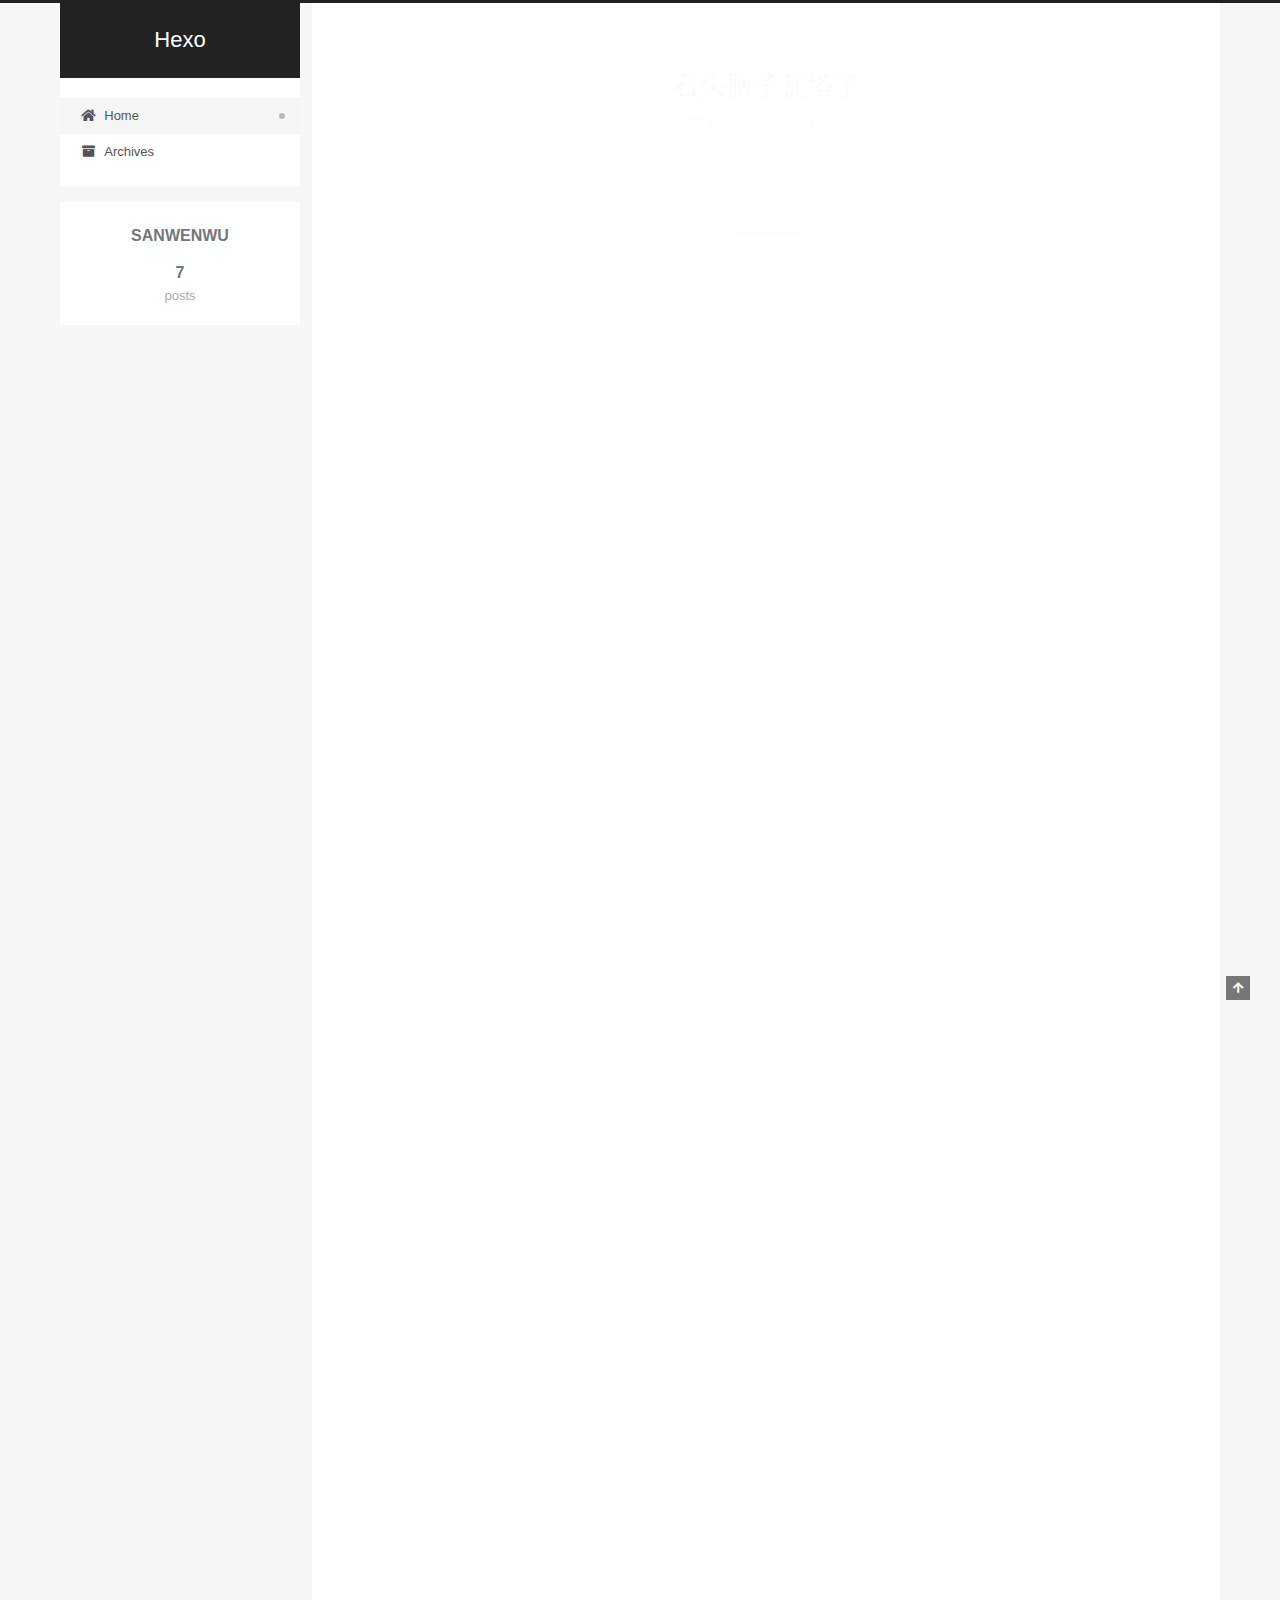
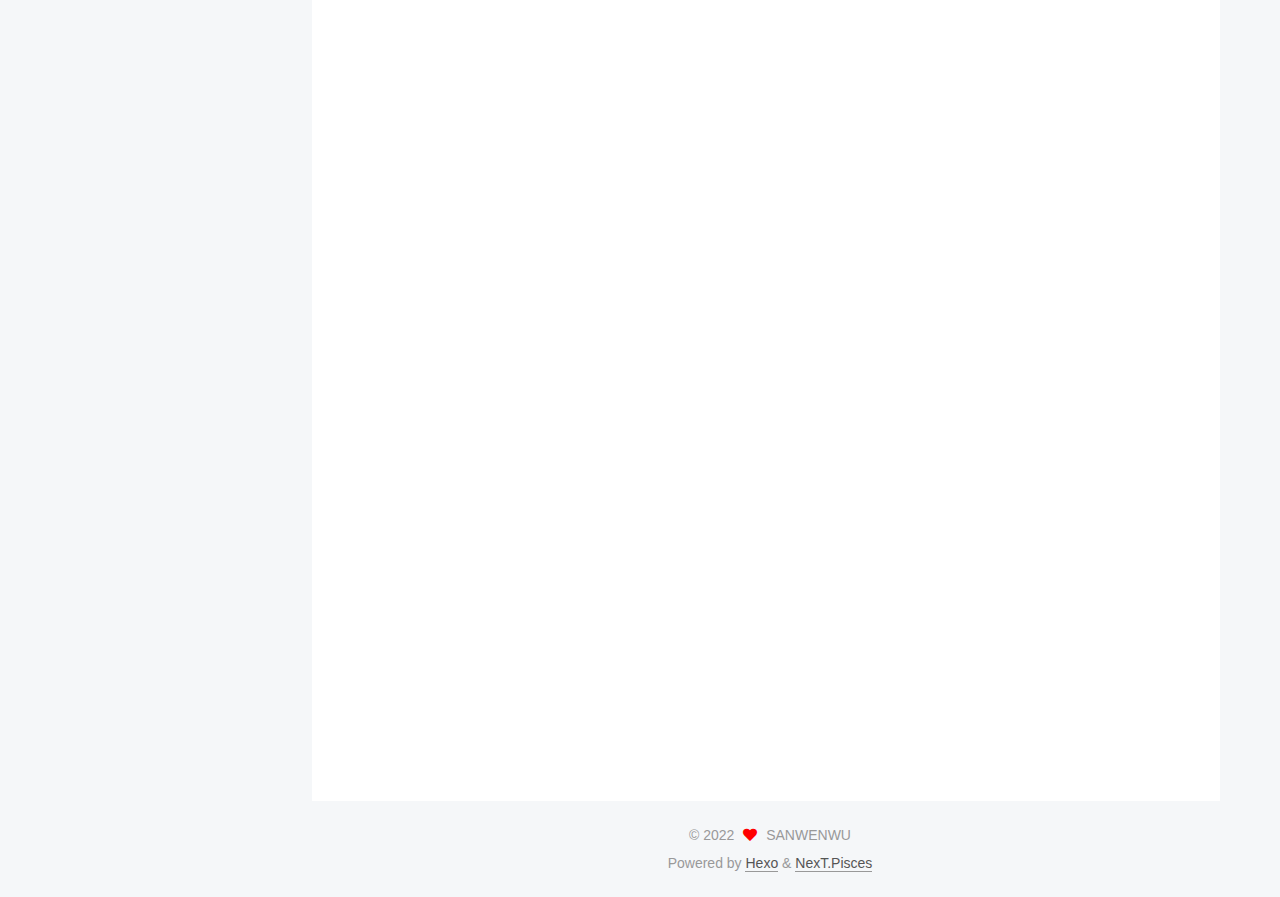
==== commit 965c6472: "Site updated: 2022-11-29 15:05:10" ====
--- a/index.html
+++ b/index.html
@@ -25,7 +25,7 @@
 <meta property="og:url" content="http://example.com/index.html">
 <meta property="og:site_name" content="Hexo">
 <meta property="og:locale" content="en_US">
-<meta property="article:author" content="John Doe">
+<meta property="article:author" content="SANWENWU">
 <meta name="twitter:card" content="summary">
 
 <link rel="canonical" href="http://example.com/">
@@ -149,7 +149,7 @@
 
     <span hidden itemprop="author" itemscope itemtype="http://schema.org/Person">
       <meta itemprop="image" content="/images/avatar.gif">
-      <meta itemprop="name" content="John Doe">
+      <meta itemprop="name" content="SANWENWU">
       <meta itemprop="description" content="">
     </span>
 
@@ -206,7 +206,7 @@
 
     <span hidden itemprop="author" itemscope itemtype="http://schema.org/Person">
       <meta itemprop="image" content="/images/avatar.gif">
-      <meta itemprop="name" content="John Doe">
+      <meta itemprop="name" content="SANWENWU">
       <meta itemprop="description" content="">
     </span>
 
@@ -264,7 +264,7 @@
 
     <span hidden itemprop="author" itemscope itemtype="http://schema.org/Person">
       <meta itemprop="image" content="/images/avatar.gif">
-      <meta itemprop="name" content="John Doe">
+      <meta itemprop="name" content="SANWENWU">
       <meta itemprop="description" content="">
     </span>
 
@@ -321,7 +321,7 @@
 
     <span hidden itemprop="author" itemscope itemtype="http://schema.org/Person">
       <meta itemprop="image" content="/images/avatar.gif">
-      <meta itemprop="name" content="John Doe">
+      <meta itemprop="name" content="SANWENWU">
       <meta itemprop="description" content="">
     </span>
 
@@ -378,7 +378,7 @@
 
     <span hidden itemprop="author" itemscope itemtype="http://schema.org/Person">
       <meta itemprop="image" content="/images/avatar.gif">
-      <meta itemprop="name" content="John Doe">
+      <meta itemprop="name" content="SANWENWU">
       <meta itemprop="description" content="">
     </span>
 
@@ -435,7 +435,7 @@
 
     <span hidden itemprop="author" itemscope itemtype="http://schema.org/Person">
       <meta itemprop="image" content="/images/avatar.gif">
-      <meta itemprop="name" content="John Doe">
+      <meta itemprop="name" content="SANWENWU">
       <meta itemprop="description" content="">
     </span>
 
@@ -492,7 +492,7 @@
 
     <span hidden itemprop="author" itemscope itemtype="http://schema.org/Person">
       <meta itemprop="image" content="/images/avatar.gif">
-      <meta itemprop="name" content="John Doe">
+      <meta itemprop="name" content="SANWENWU">
       <meta itemprop="description" content="">
     </span>
 
@@ -612,7 +612,7 @@
 
       <div class="site-overview-wrap sidebar-panel">
         <div class="site-author motion-element" itemprop="author" itemscope itemtype="http://schema.org/Person">
-  <p class="site-author-name" itemprop="name">John Doe</p>
+  <p class="site-author-name" itemprop="name">SANWENWU</p>
   <div class="site-description" itemprop="description"></div>
 </div>
 <div class="site-state-wrap motion-element">
@@ -652,7 +652,7 @@
   <span class="with-love">
     <i class="fa fa-heart"></i>
   </span>
-  <span class="author" itemprop="copyrightHolder">John Doe</span>
+  <span class="author" itemprop="copyrightHolder">SANWENWU</span>
 </div>
   <div class="powered-by">Powered by <a href="https://hexo.io/" class="theme-link" rel="noopener" target="_blank">Hexo</a> & <a href="https://pisces.theme-next.org/" class="theme-link" rel="noopener" target="_blank">NexT.Pisces</a>
   </div>
--- a/css/main.css
+++ b/css/main.css
@@ -1168,7 +1168,7 @@
 }
 .links-of-author a::before,
 .links-of-author span.exturl::before {
-  background: #2d0087;
+  background: #d25930;
   border-radius: 50%;
   content: ' ';
   display: inline-block;
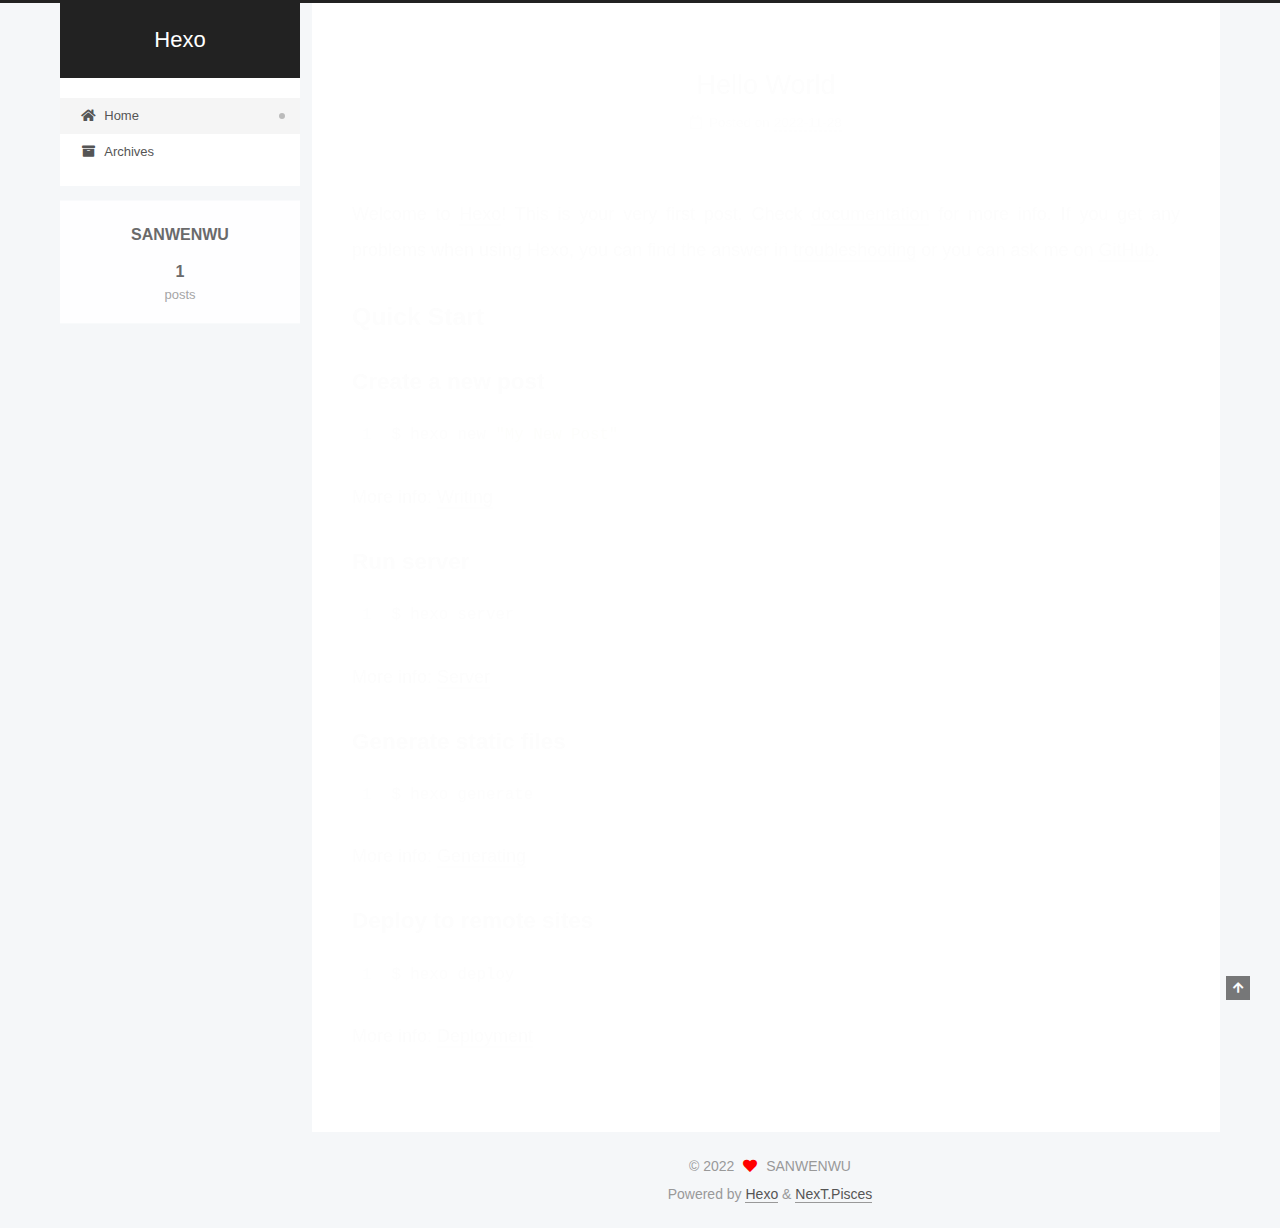
==== commit ba0fe2d9: "Site updated: 2022-11-29 15:08:27" ====
--- a/index.html
+++ b/index.html
@@ -141,349 +141,6 @@
 
           <div class="content index posts-expand">
             
-      
-  
-  
-  <article itemscope itemtype="http://schema.org/Article" class="post-block" lang="en">
-    <link itemprop="mainEntityOfPage" href="http://example.com/2022/11/28/%E7%9F%B3%E5%A4%B4%E8%84%91%E5%AD%90%E7%93%A6%E5%A1%94%E4%BA%86-1/">
-
-    <span hidden itemprop="author" itemscope itemtype="http://schema.org/Person">
-      <meta itemprop="image" content="/images/avatar.gif">
-      <meta itemprop="name" content="SANWENWU">
-      <meta itemprop="description" content="">
-    </span>
-
-    <span hidden itemprop="publisher" itemscope itemtype="http://schema.org/Organization">
-      <meta itemprop="name" content="Hexo">
-    </span>
-      <header class="post-header">
-        <h2 class="post-title" itemprop="name headline">
-          
-            <a href="/2022/11/28/%E7%9F%B3%E5%A4%B4%E8%84%91%E5%AD%90%E7%93%A6%E5%A1%94%E4%BA%86-1/" class="post-title-link" itemprop="url">石头脑子瓦塔了</a>
-        </h2>
-
-        <div class="post-meta">
-            <span class="post-meta-item">
-              <span class="post-meta-item-icon">
-                <i class="far fa-calendar"></i>
-              </span>
-              <span class="post-meta-item-text">Posted on</span>
-
-              <time title="Created: 2022-11-28 20:24:29" itemprop="dateCreated datePublished" datetime="2022-11-28T20:24:29+08:00">2022-11-28</time>
-            </span>
-
-          
-
-        </div>
-      </header>
-
-    
-    
-    
-    <div class="post-body" itemprop="articleBody">
-
-      
-          
-      
-    </div>
-
-    
-    
-    
-      <footer class="post-footer">
-        <div class="post-eof"></div>
-      </footer>
-  </article>
-  
-  
-  
-
-      
-  
-  
-  <article itemscope itemtype="http://schema.org/Article" class="post-block" lang="en">
-    <link itemprop="mainEntityOfPage" href="http://example.com/2022/11/28/%E7%9F%B3%E5%A4%B4%E8%84%91%E5%AD%90%E7%93%A6%E5%A1%94%E4%BA%86/">
-
-    <span hidden itemprop="author" itemscope itemtype="http://schema.org/Person">
-      <meta itemprop="image" content="/images/avatar.gif">
-      <meta itemprop="name" content="SANWENWU">
-      <meta itemprop="description" content="">
-    </span>
-
-    <span hidden itemprop="publisher" itemscope itemtype="http://schema.org/Organization">
-      <meta itemprop="name" content="Hexo">
-    </span>
-      <header class="post-header">
-        <h2 class="post-title" itemprop="name headline">
-          
-            <a href="/2022/11/28/%E7%9F%B3%E5%A4%B4%E8%84%91%E5%AD%90%E7%93%A6%E5%A1%94%E4%BA%86/" class="post-title-link" itemprop="url">石头脑子瓦塔了</a>
-        </h2>
-
-        <div class="post-meta">
-            <span class="post-meta-item">
-              <span class="post-meta-item-icon">
-                <i class="far fa-calendar"></i>
-              </span>
-              <span class="post-meta-item-text">Posted on</span>
-              
-
-              <time title="Created: 2022-11-28 20:21:16 / Modified: 20:21:17" itemprop="dateCreated datePublished" datetime="2022-11-28T20:21:16+08:00">2022-11-28</time>
-            </span>
-
-          
-
-        </div>
-      </header>
-
-    
-    
-    
-    <div class="post-body" itemprop="articleBody">
-
-      
-          
-      
-    </div>
-
-    
-    
-    
-      <footer class="post-footer">
-        <div class="post-eof"></div>
-      </footer>
-  </article>
-  
-  
-  
-
-      
-  
-  
-  <article itemscope itemtype="http://schema.org/Article" class="post-block" lang="en">
-    <link itemprop="mainEntityOfPage" href="http://example.com/2022/11/28/test-my-site-3/">
-
-    <span hidden itemprop="author" itemscope itemtype="http://schema.org/Person">
-      <meta itemprop="image" content="/images/avatar.gif">
-      <meta itemprop="name" content="SANWENWU">
-      <meta itemprop="description" content="">
-    </span>
-
-    <span hidden itemprop="publisher" itemscope itemtype="http://schema.org/Organization">
-      <meta itemprop="name" content="Hexo">
-    </span>
-      <header class="post-header">
-        <h2 class="post-title" itemprop="name headline">
-          
-            <a href="/2022/11/28/test-my-site-3/" class="post-title-link" itemprop="url">test_my_site</a>
-        </h2>
-
-        <div class="post-meta">
-            <span class="post-meta-item">
-              <span class="post-meta-item-icon">
-                <i class="far fa-calendar"></i>
-              </span>
-              <span class="post-meta-item-text">Posted on</span>
-
-              <time title="Created: 2022-11-28 19:52:07" itemprop="dateCreated datePublished" datetime="2022-11-28T19:52:07+08:00">2022-11-28</time>
-            </span>
-
-          
-
-        </div>
-      </header>
-
-    
-    
-    
-    <div class="post-body" itemprop="articleBody">
-
-      
-          
-      
-    </div>
-
-    
-    
-    
-      <footer class="post-footer">
-        <div class="post-eof"></div>
-      </footer>
-  </article>
-  
-  
-  
-
-      
-  
-  
-  <article itemscope itemtype="http://schema.org/Article" class="post-block" lang="en">
-    <link itemprop="mainEntityOfPage" href="http://example.com/2022/11/28/test-my-site-2/">
-
-    <span hidden itemprop="author" itemscope itemtype="http://schema.org/Person">
-      <meta itemprop="image" content="/images/avatar.gif">
-      <meta itemprop="name" content="SANWENWU">
-      <meta itemprop="description" content="">
-    </span>
-
-    <span hidden itemprop="publisher" itemscope itemtype="http://schema.org/Organization">
-      <meta itemprop="name" content="Hexo">
-    </span>
-      <header class="post-header">
-        <h2 class="post-title" itemprop="name headline">
-          
-            <a href="/2022/11/28/test-my-site-2/" class="post-title-link" itemprop="url">test_my_site</a>
-        </h2>
-
-        <div class="post-meta">
-            <span class="post-meta-item">
-              <span class="post-meta-item-icon">
-                <i class="far fa-calendar"></i>
-              </span>
-              <span class="post-meta-item-text">Posted on</span>
-
-              <time title="Created: 2022-11-28 19:49:31" itemprop="dateCreated datePublished" datetime="2022-11-28T19:49:31+08:00">2022-11-28</time>
-            </span>
-
-          
-
-        </div>
-      </header>
-
-    
-    
-    
-    <div class="post-body" itemprop="articleBody">
-
-      
-          
-      
-    </div>
-
-    
-    
-    
-      <footer class="post-footer">
-        <div class="post-eof"></div>
-      </footer>
-  </article>
-  
-  
-  
-
-      
-  
-  
-  <article itemscope itemtype="http://schema.org/Article" class="post-block" lang="en">
-    <link itemprop="mainEntityOfPage" href="http://example.com/2022/11/28/test-my-site-1/">
-
-    <span hidden itemprop="author" itemscope itemtype="http://schema.org/Person">
-      <meta itemprop="image" content="/images/avatar.gif">
-      <meta itemprop="name" content="SANWENWU">
-      <meta itemprop="description" content="">
-    </span>
-
-    <span hidden itemprop="publisher" itemscope itemtype="http://schema.org/Organization">
-      <meta itemprop="name" content="Hexo">
-    </span>
-      <header class="post-header">
-        <h2 class="post-title" itemprop="name headline">
-          
-            <a href="/2022/11/28/test-my-site-1/" class="post-title-link" itemprop="url">test_my_site</a>
-        </h2>
-
-        <div class="post-meta">
-            <span class="post-meta-item">
-              <span class="post-meta-item-icon">
-                <i class="far fa-calendar"></i>
-              </span>
-              <span class="post-meta-item-text">Posted on</span>
-
-              <time title="Created: 2022-11-28 19:37:12" itemprop="dateCreated datePublished" datetime="2022-11-28T19:37:12+08:00">2022-11-28</time>
-            </span>
-
-          
-
-        </div>
-      </header>
-
-    
-    
-    
-    <div class="post-body" itemprop="articleBody">
-
-      
-          
-      
-    </div>
-
-    
-    
-    
-      <footer class="post-footer">
-        <div class="post-eof"></div>
-      </footer>
-  </article>
-  
-  
-  
-
-      
-  
-  
-  <article itemscope itemtype="http://schema.org/Article" class="post-block" lang="en">
-    <link itemprop="mainEntityOfPage" href="http://example.com/2022/11/28/test-my-site/">
-
-    <span hidden itemprop="author" itemscope itemtype="http://schema.org/Person">
-      <meta itemprop="image" content="/images/avatar.gif">
-      <meta itemprop="name" content="SANWENWU">
-      <meta itemprop="description" content="">
-    </span>
-
-    <span hidden itemprop="publisher" itemscope itemtype="http://schema.org/Organization">
-      <meta itemprop="name" content="Hexo">
-    </span>
-      <header class="post-header">
-        <h2 class="post-title" itemprop="name headline">
-          
-            <a href="/2022/11/28/test-my-site/" class="post-title-link" itemprop="url">test_my_site</a>
-        </h2>
-
-        <div class="post-meta">
-            <span class="post-meta-item">
-              <span class="post-meta-item-icon">
-                <i class="far fa-calendar"></i>
-              </span>
-              <span class="post-meta-item-text">Posted on</span>
-
-              <time title="Created: 2022-11-28 17:19:56" itemprop="dateCreated datePublished" datetime="2022-11-28T17:19:56+08:00">2022-11-28</time>
-            </span>
-
-          
-
-        </div>
-      </header>
-
-    
-    
-    
-    <div class="post-body" itemprop="articleBody">
-
-      
-          
-      
-    </div>
-
-    
-    
-    
-      <footer class="post-footer">
-        <div class="post-eof"></div>
-      </footer>
-  </article>
-  
-  
-  
-
       
   
   
@@ -620,7 +277,7 @@
       <div class="site-state-item site-state-posts">
           <a href="/archives/">
         
-          <span class="site-state-item-count">7</span>
+          <span class="site-state-item-count">1</span>
           <span class="site-state-item-name">posts</span>
         </a>
       </div>
--- a/css/main.css
+++ b/css/main.css
@@ -1168,7 +1168,7 @@
 }
 .links-of-author a::before,
 .links-of-author span.exturl::before {
-  background: #d25930;
+  background: #3273ff;
   border-radius: 50%;
   content: ' ';
   display: inline-block;
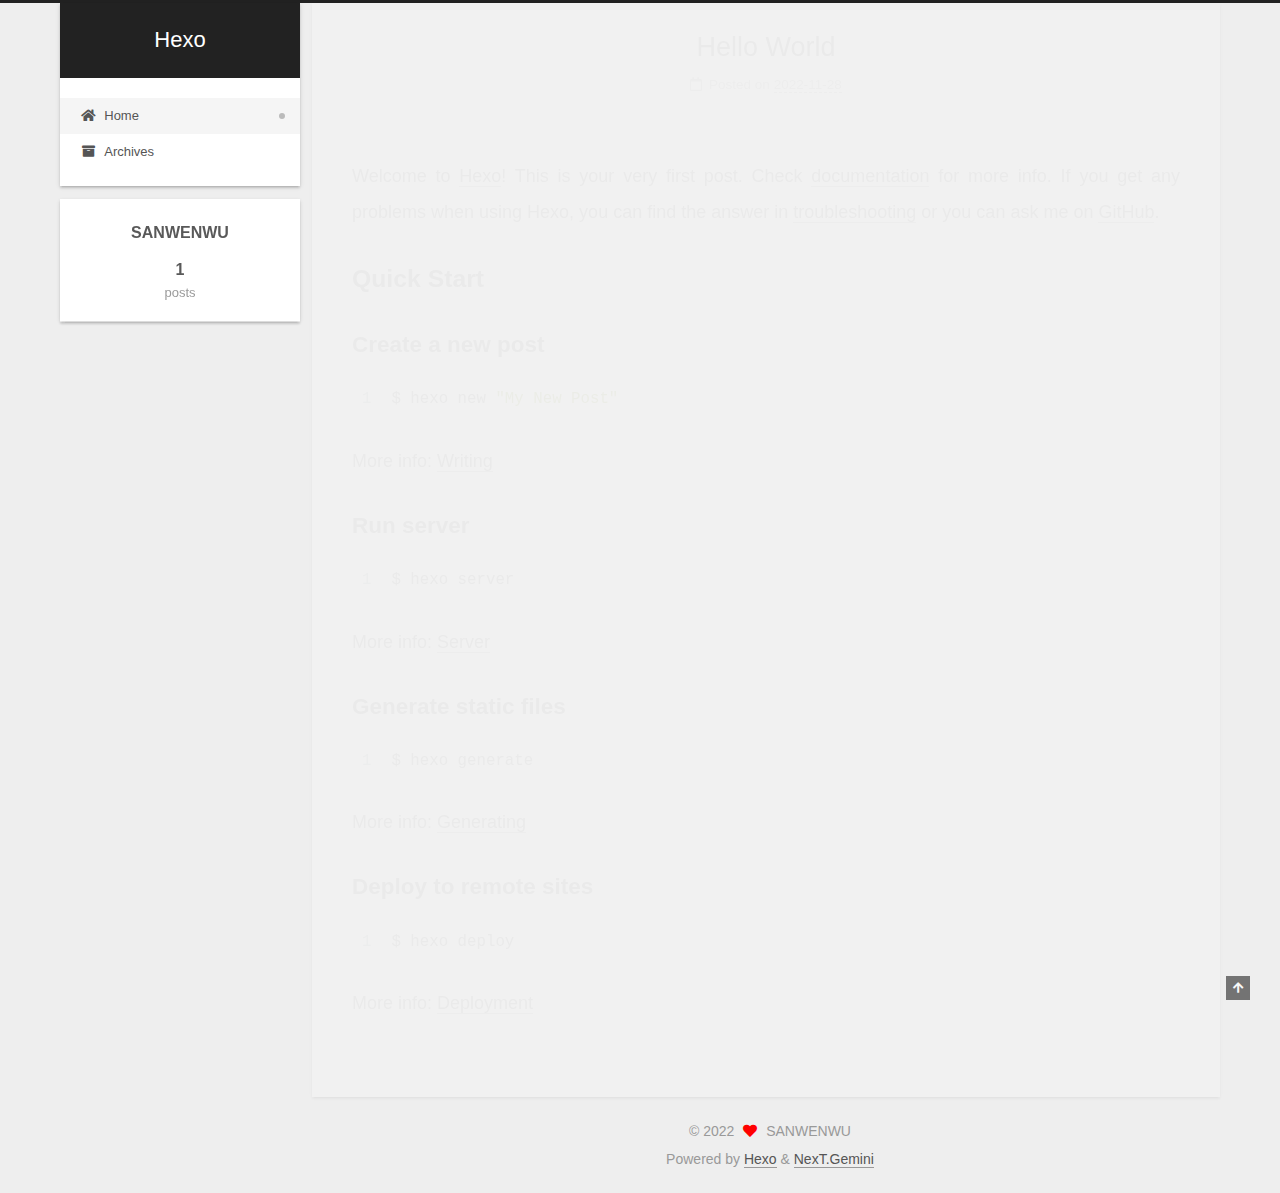
==== commit 1952bf63: "Site updated: 2022-11-29 15:13:02" ====
--- a/index.html
+++ b/index.html
@@ -17,7 +17,7 @@
 
 <script id="hexo-configurations">
     var NexT = window.NexT || {};
-    var CONFIG = {"hostname":"example.com","root":"/","scheme":"Pisces","version":"7.8.0","exturl":false,"sidebar":{"position":"left","display":"post","padding":18,"offset":12,"onmobile":false},"copycode":{"enable":false,"show_result":false,"style":null},"back2top":{"enable":true,"sidebar":false,"scrollpercent":false},"bookmark":{"enable":false,"color":"#222","save":"auto"},"fancybox":false,"mediumzoom":false,"lazyload":false,"pangu":false,"comments":{"style":"tabs","active":null,"storage":true,"lazyload":false,"nav":null},"algolia":{"hits":{"per_page":10},"labels":{"input_placeholder":"Search for Posts","hits_empty":"We didn't find any results for the search: ${query}","hits_stats":"${hits} results found in ${time} ms"}},"localsearch":{"enable":false,"trigger":"auto","top_n_per_article":1,"unescape":false,"preload":false},"motion":{"enable":true,"async":false,"transition":{"post_block":"fadeIn","post_header":"slideDownIn","post_body":"slideDownIn","coll_header":"slideLeftIn","sidebar":"slideUpIn"}}};
+    var CONFIG = {"hostname":"example.com","root":"/","scheme":"Gemini","version":"7.8.0","exturl":false,"sidebar":{"position":"left","display":"post","padding":18,"offset":12,"onmobile":false},"copycode":{"enable":false,"show_result":false,"style":null},"back2top":{"enable":true,"sidebar":false,"scrollpercent":false},"bookmark":{"enable":false,"color":"#222","save":"auto"},"fancybox":false,"mediumzoom":false,"lazyload":false,"pangu":false,"comments":{"style":"tabs","active":null,"storage":true,"lazyload":false,"nav":null},"algolia":{"hits":{"per_page":10},"labels":{"input_placeholder":"Search for Posts","hits_empty":"We didn't find any results for the search: ${query}","hits_stats":"${hits} results found in ${time} ms"}},"localsearch":{"enable":false,"trigger":"auto","top_n_per_article":1,"unescape":false,"preload":false},"motion":{"enable":true,"async":false,"transition":{"post_block":"fadeIn","post_header":"slideDownIn","post_body":"slideDownIn","coll_header":"slideLeftIn","sidebar":"slideUpIn"}}};
   </script>
 
   <meta property="og:type" content="website">
@@ -311,7 +311,7 @@
   </span>
   <span class="author" itemprop="copyrightHolder">SANWENWU</span>
 </div>
-  <div class="powered-by">Powered by <a href="https://hexo.io/" class="theme-link" rel="noopener" target="_blank">Hexo</a> & <a href="https://pisces.theme-next.org/" class="theme-link" rel="noopener" target="_blank">NexT.Pisces</a>
+  <div class="powered-by">Powered by <a href="https://hexo.io/" class="theme-link" rel="noopener" target="_blank">Hexo</a> & <a href="https://theme-next.org/" class="theme-link" rel="noopener" target="_blank">NexT.Gemini</a>
   </div>
 
         
--- a/css/main.css
+++ b/css/main.css
@@ -1,5 +1,5 @@
 :root {
-  --body-bg-color: #f5f7f9;
+  --body-bg-color: #eee;
   --content-bg-color: #fff;
   --card-bg-color: #f5f5f5;
   --text-color: #555;
@@ -1168,7 +1168,7 @@
 }
 .links-of-author a::before,
 .links-of-author span.exturl::before {
-  background: #3273ff;
+  background: #52e488;
   border-radius: 50%;
   content: ' ';
   display: inline-block;
@@ -2164,7 +2164,7 @@
 .header-inner {
   background: var(--content-bg-color);
   border-radius: initial;
-  box-shadow: initial;
+  box-shadow: 0 2px 2px 0 rgba(0,0,0,0.12), 0 3px 1px -2px rgba(0,0,0,0.06), 0 1px 5px 0 rgba(0,0,0,0.12);
   overflow: hidden;
   padding: 0;
   position: absolute;
@@ -2197,7 +2197,7 @@
 .content-wrap {
   background: var(--content-bg-color);
   border-radius: initial;
-  box-shadow: initial;
+  box-shadow: 0 2px 2px 0 rgba(0,0,0,0.12), 0 3px 1px -2px rgba(0,0,0,0.06), 0 1px 5px 0 rgba(0,0,0,0.12);
   box-sizing: border-box;
   padding: 40px;
   width: calc(100% - 252px);
@@ -2355,7 +2355,7 @@
 .sidebar-inner {
   background: var(--content-bg-color);
   border-radius: initial;
-  box-shadow: initial;
+  box-shadow: 0 2px 2px 0 rgba(0,0,0,0.12), 0 3px 1px -2px rgba(0,0,0,0.06), 0 1px 5px 0 rgba(0,0,0,0.12), 0 -1px 0.5px 0 rgba(0,0,0,0.09);
   box-sizing: border-box;
   color: var(--text-color);
   width: 240px;
@@ -2439,3 +2439,127 @@
 .links-of-blogroll-item {
   padding: 0;
 }
+.content-wrap {
+  background: initial;
+  box-shadow: initial;
+  padding: initial;
+}
+.post-block {
+  background: var(--content-bg-color);
+  border-radius: initial;
+  box-shadow: 0 2px 2px 0 rgba(0,0,0,0.12), 0 3px 1px -2px rgba(0,0,0,0.06), 0 1px 5px 0 rgba(0,0,0,0.12);
+  padding: 40px;
+}
+.post-block + .post-block {
+  border-radius: initial;
+  box-shadow: 0 2px 2px 0 rgba(0,0,0,0.12), 0 3px 1px -2px rgba(0,0,0,0.06), 0 1px 5px 0 rgba(0,0,0,0.12), 0 -1px 0.5px 0 rgba(0,0,0,0.09);
+  margin-top: 12px;
+}
+.comments {
+  background: var(--content-bg-color);
+  border-radius: initial;
+  box-shadow: 0 2px 2px 0 rgba(0,0,0,0.12), 0 3px 1px -2px rgba(0,0,0,0.06), 0 1px 5px 0 rgba(0,0,0,0.12), 0 -1px 0.5px 0 rgba(0,0,0,0.09);
+  margin-top: 12px;
+  padding: 40px;
+}
+.tabs-comment {
+  margin-top: 1em;
+}
+.content {
+  padding-top: initial;
+}
+.post-eof {
+  display: none;
+}
+.pagination {
+  background: var(--content-bg-color);
+  border-radius: initial;
+  border-top: initial;
+  box-shadow: 0 2px 2px 0 rgba(0,0,0,0.12), 0 3px 1px -2px rgba(0,0,0,0.06), 0 1px 5px 0 rgba(0,0,0,0.12), 0 -1px 0.5px 0 rgba(0,0,0,0.09);
+  margin: 12px 0 0;
+  padding: 10px 0 10px;
+}
+.pagination .prev,
+.pagination .next,
+.pagination .page-number {
+  margin-bottom: initial;
+  top: initial;
+}
+.main {
+  padding-bottom: initial;
+}
+.footer {
+  bottom: auto;
+}
+.sub-menu {
+  border-bottom: initial;
+  box-shadow: 0 2px 2px 0 rgba(0,0,0,0.12), 0 3px 1px -2px rgba(0,0,0,0.06), 0 1px 5px 0 rgba(0,0,0,0.12);
+}
+.sub-menu + .content .post-block {
+  box-shadow: 0 2px 2px 0 rgba(0,0,0,0.12), 0 3px 1px -2px rgba(0,0,0,0.06), 0 1px 5px 0 rgba(0,0,0,0.12), 0 -1px 0.5px 0 rgba(0,0,0,0.09);
+  margin-top: 12px;
+}
+@media (min-width: 768px) and (max-width: 991px) {
+  .sub-menu + .content .post-block {
+    margin-top: 10px;
+  }
+}
+@media (max-width: 767px) {
+  .sub-menu + .content .post-block {
+    margin-top: 8px;
+  }
+}
+.post-body h1,
+.post-body h2 {
+  border-bottom: 1px solid #eee;
+}
+.post-body h3 {
+  border-bottom: 1px dotted #eee;
+}
+@media (min-width: 768px) and (max-width: 991px) {
+  .content-wrap {
+    padding: 10px;
+  }
+  .posts-expand .post-button {
+    margin-top: 20px;
+  }
+  .post-block {
+    border-radius: initial;
+    box-shadow: 0 2px 2px 0 rgba(0,0,0,0.12), 0 3px 1px -2px rgba(0,0,0,0.06), 0 1px 5px 0 rgba(0,0,0,0.12), 0 -1px 0.5px 0 rgba(0,0,0,0.09);
+    padding: 20px;
+  }
+  .post-block + .post-block {
+    margin-top: 10px;
+  }
+  .comments {
+    margin-top: 10px;
+    padding: 10px 20px;
+  }
+  .pagination {
+    margin: 10px 0 0;
+  }
+}
+@media (max-width: 767px) {
+  .content-wrap {
+    padding: 8px;
+  }
+  .posts-expand .post-button {
+    margin: 12px 0;
+  }
+  .post-block {
+    border-radius: initial;
+    box-shadow: 0 2px 2px 0 rgba(0,0,0,0.12), 0 3px 1px -2px rgba(0,0,0,0.06), 0 1px 5px 0 rgba(0,0,0,0.12), 0 -1px 0.5px 0 rgba(0,0,0,0.09);
+    min-height: auto;
+    padding: 12px;
+  }
+  .post-block + .post-block {
+    margin-top: 8px;
+  }
+  .comments {
+    margin-top: 8px;
+    padding: 10px 12px;
+  }
+  .pagination {
+    margin: 8px 0 0;
+  }
+}
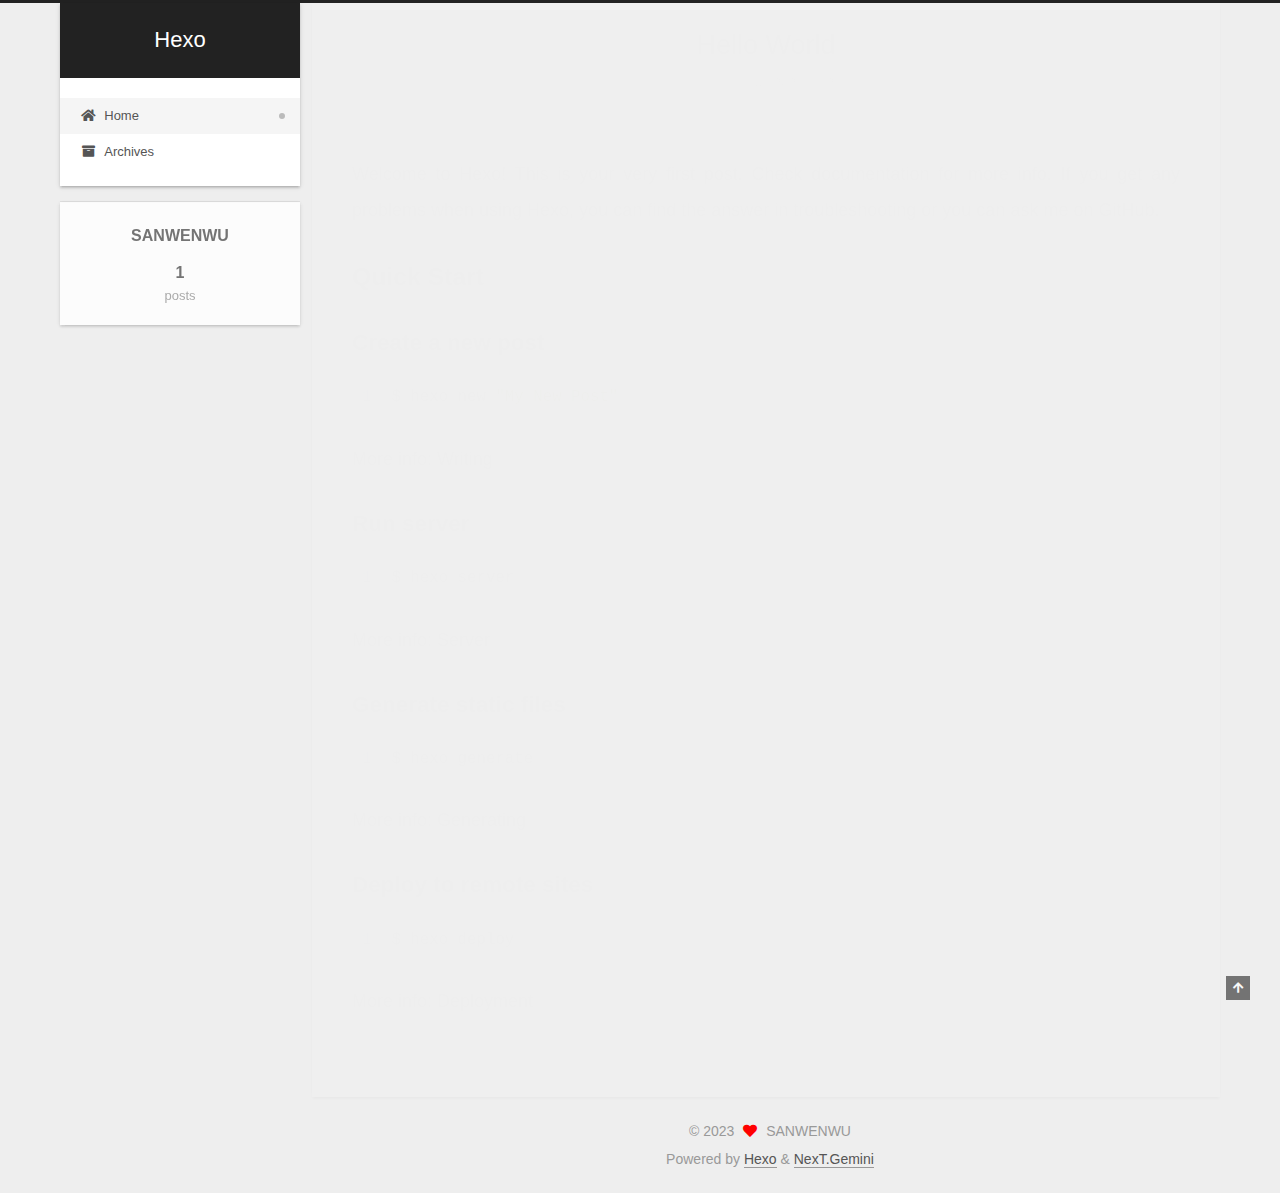
==== commit b5cf7fe6: "Site updated: 2023-07-18 20:01:15" ====
--- a/index.html
+++ b/index.html
@@ -305,7 +305,7 @@
 <div class="copyright">
   
   &copy; 
-  <span itemprop="copyrightYear">2022</span>
+  <span itemprop="copyrightYear">2023</span>
   <span class="with-love">
     <i class="fa fa-heart"></i>
   </span>
--- a/css/main.css
+++ b/css/main.css
@@ -1168,7 +1168,7 @@
 }
 .links-of-author a::before,
 .links-of-author span.exturl::before {
-  background: #52e488;
+  background: #2b11b9;
   border-radius: 50%;
   content: ' ';
   display: inline-block;
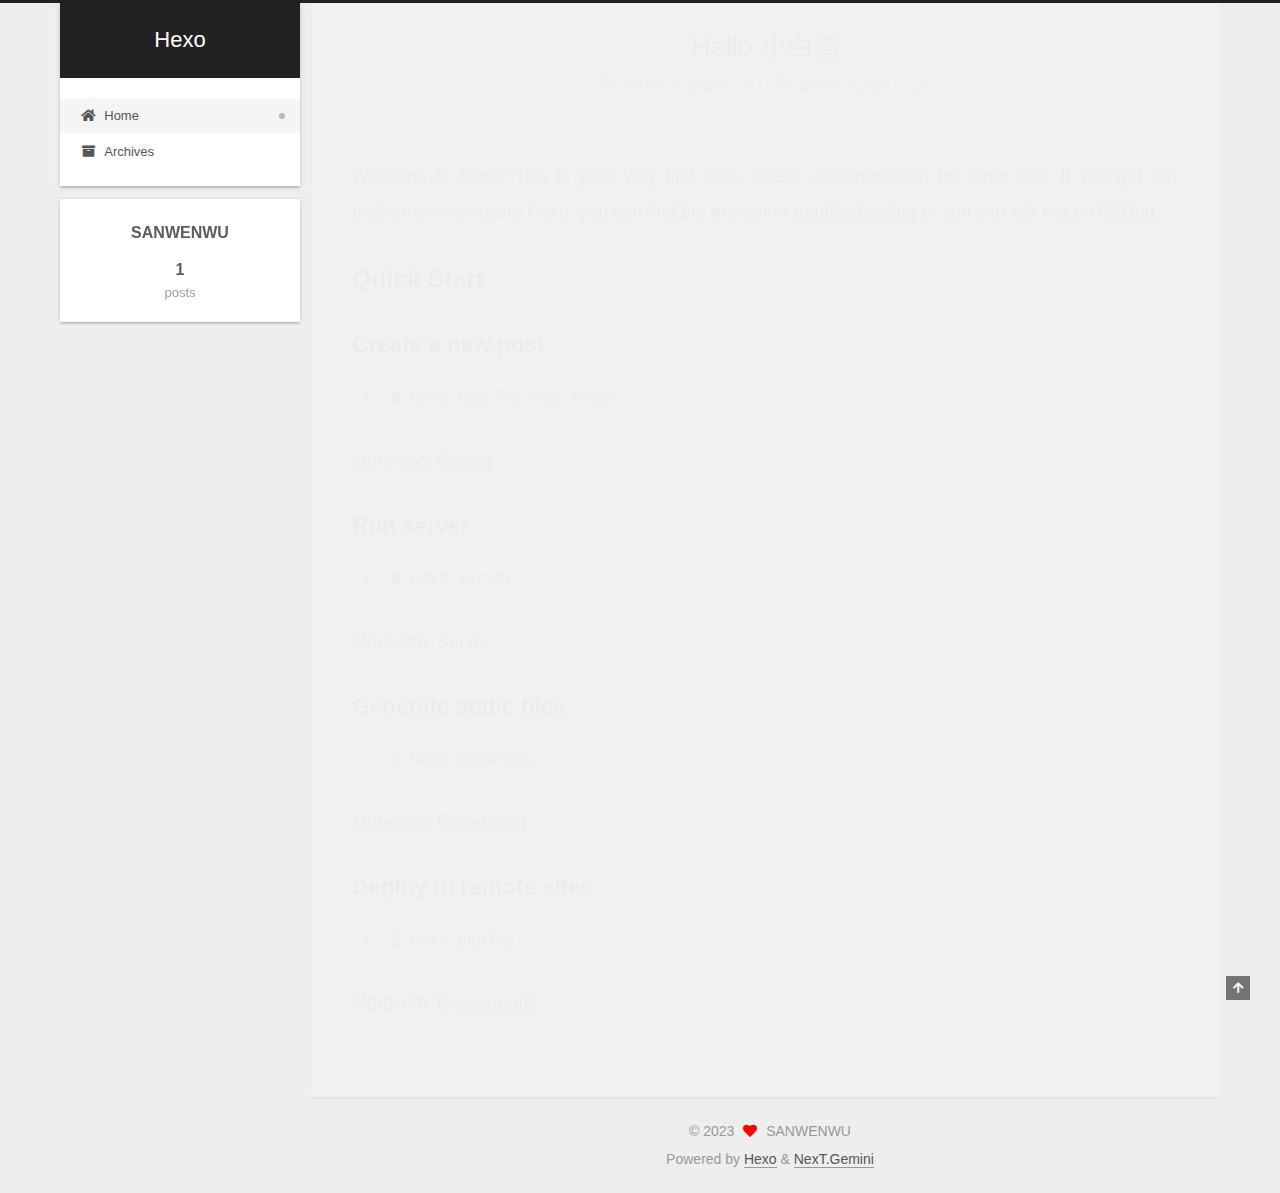
==== commit 4cb32fab: "Site updated: 2023-07-18 20:28:31" ====
--- a/index.html
+++ b/index.html
@@ -159,7 +159,7 @@
       <header class="post-header">
         <h2 class="post-title" itemprop="name headline">
           
-            <a href="/2022/11/28/hello-world/" class="post-title-link" itemprop="url">Hello World</a>
+            <a href="/2022/11/28/hello-world/" class="post-title-link" itemprop="url">Hello 小白雪</a>
         </h2>
 
         <div class="post-meta">
@@ -171,6 +171,13 @@
 
               <time title="Created: 2022-11-28 17:04:57" itemprop="dateCreated datePublished" datetime="2022-11-28T17:04:57+08:00">2022-11-28</time>
             </span>
+              <span class="post-meta-item">
+                <span class="post-meta-item-icon">
+                  <i class="far fa-calendar-check"></i>
+                </span>
+                <span class="post-meta-item-text">Edited on</span>
+                <time title="Modified: 2023-07-18 20:28:18" itemprop="dateModified" datetime="2023-07-18T20:28:18+08:00">2023-07-18</time>
+              </span>
 
           
 
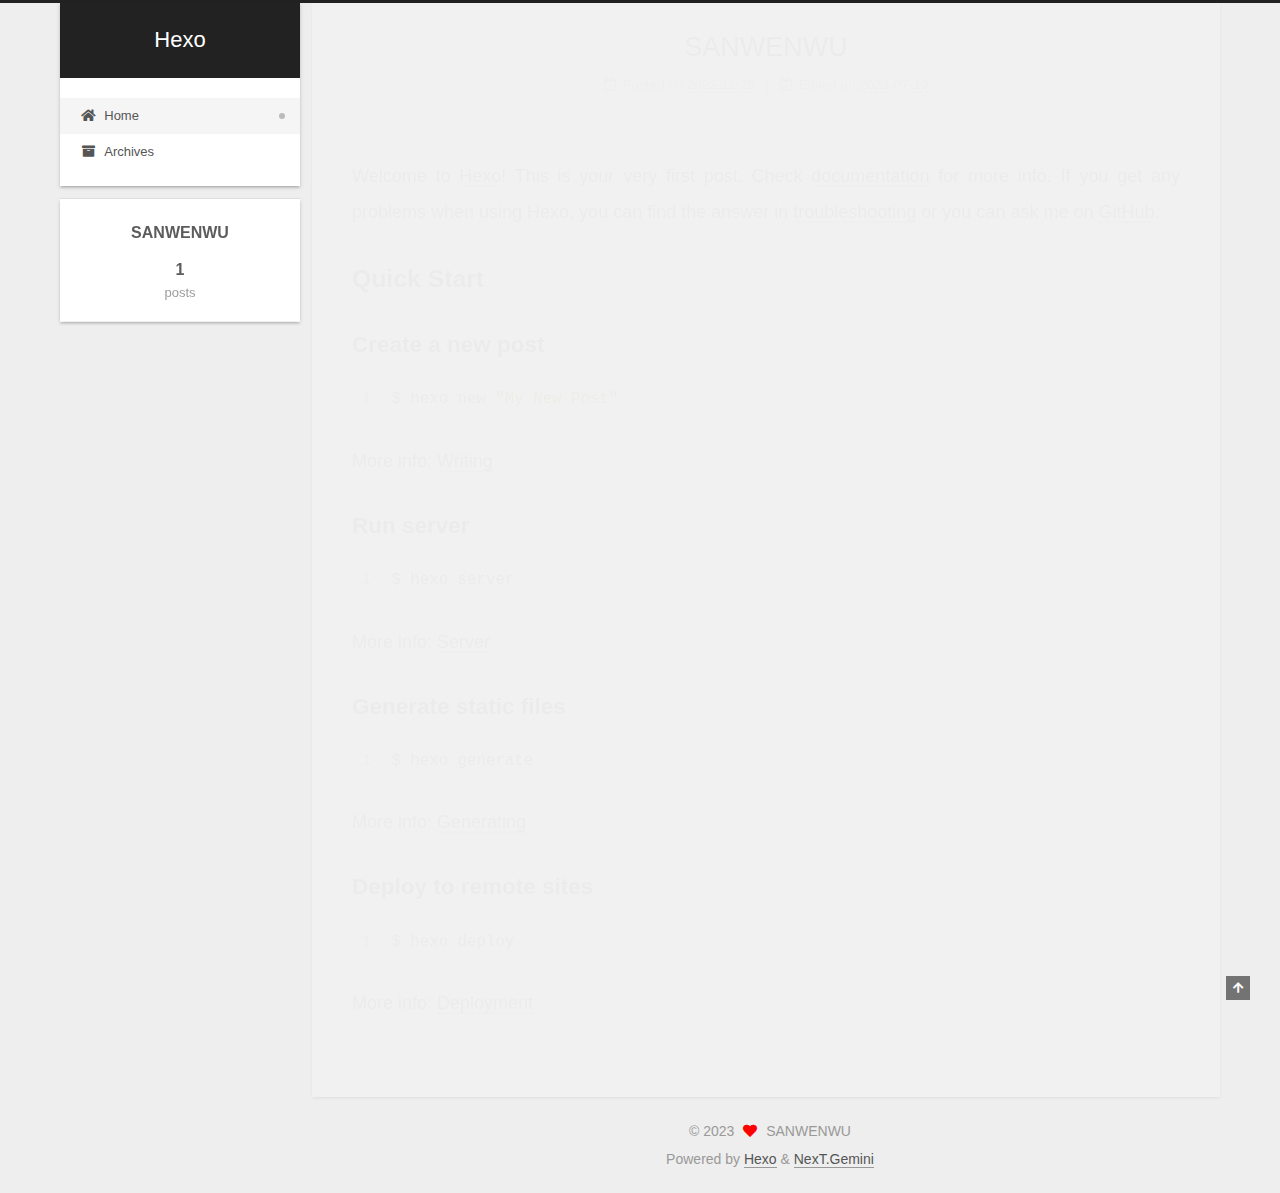
==== commit 140d4f43: "Site updated: 2023-07-19 14:34:59" ====
--- a/index.html
+++ b/index.html
@@ -159,7 +159,7 @@
       <header class="post-header">
         <h2 class="post-title" itemprop="name headline">
           
-            <a href="/2022/11/28/hello-world/" class="post-title-link" itemprop="url">Hello 小白雪</a>
+            <a href="/2022/11/28/hello-world/" class="post-title-link" itemprop="url">SANWENWU</a>
         </h2>
 
         <div class="post-meta">
@@ -176,7 +176,7 @@
                   <i class="far fa-calendar-check"></i>
                 </span>
                 <span class="post-meta-item-text">Edited on</span>
-                <time title="Modified: 2023-07-18 20:28:18" itemprop="dateModified" datetime="2023-07-18T20:28:18+08:00">2023-07-18</time>
+                <time title="Modified: 2023-07-19 14:34:46" itemprop="dateModified" datetime="2023-07-19T14:34:46+08:00">2023-07-19</time>
               </span>
 
           
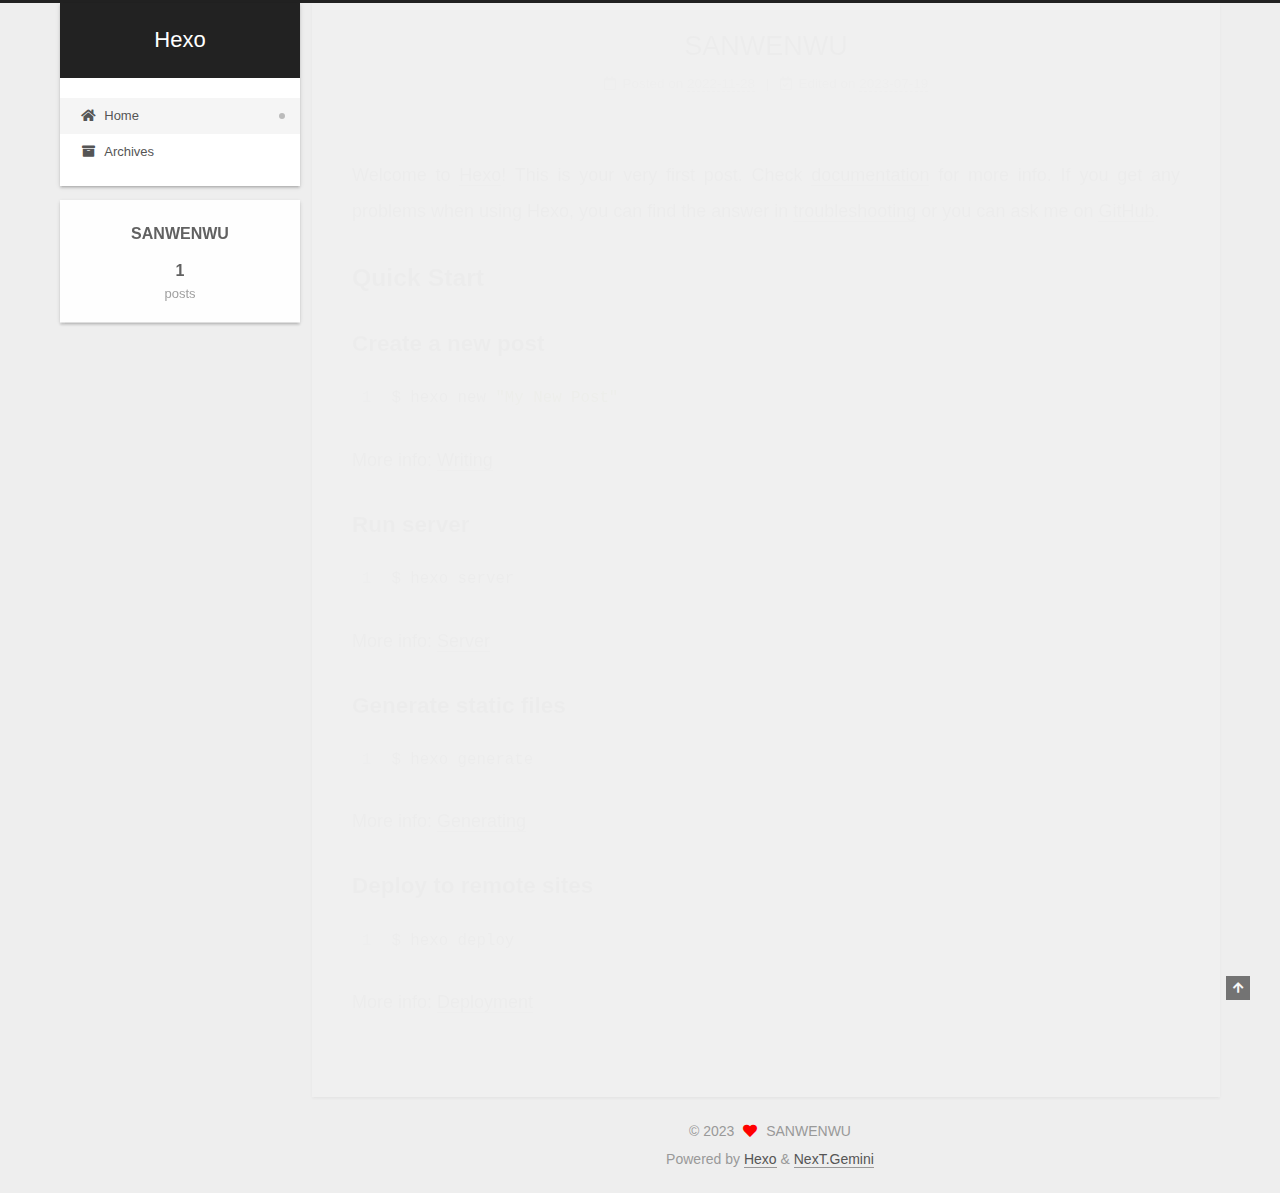
==== commit 3df991c6: "Site updated: 2023-07-19 14:36:59" ====
--- a/index.html
+++ b/index.html
@@ -176,7 +176,7 @@
                   <i class="far fa-calendar-check"></i>
                 </span>
                 <span class="post-meta-item-text">Edited on</span>
-                <time title="Modified: 2023-07-19 14:34:46" itemprop="dateModified" datetime="2023-07-19T14:34:46+08:00">2023-07-19</time>
+                <time title="Modified: 2023-07-19 14:35:43" itemprop="dateModified" datetime="2023-07-19T14:35:43+08:00">2023-07-19</time>
               </span>
 
           
--- a/css/main.css
+++ b/css/main.css
@@ -1168,7 +1168,7 @@
 }
 .links-of-author a::before,
 .links-of-author span.exturl::before {
-  background: #2b11b9;
+  background: #5c0aa6;
   border-radius: 50%;
   content: ' ';
   display: inline-block;
